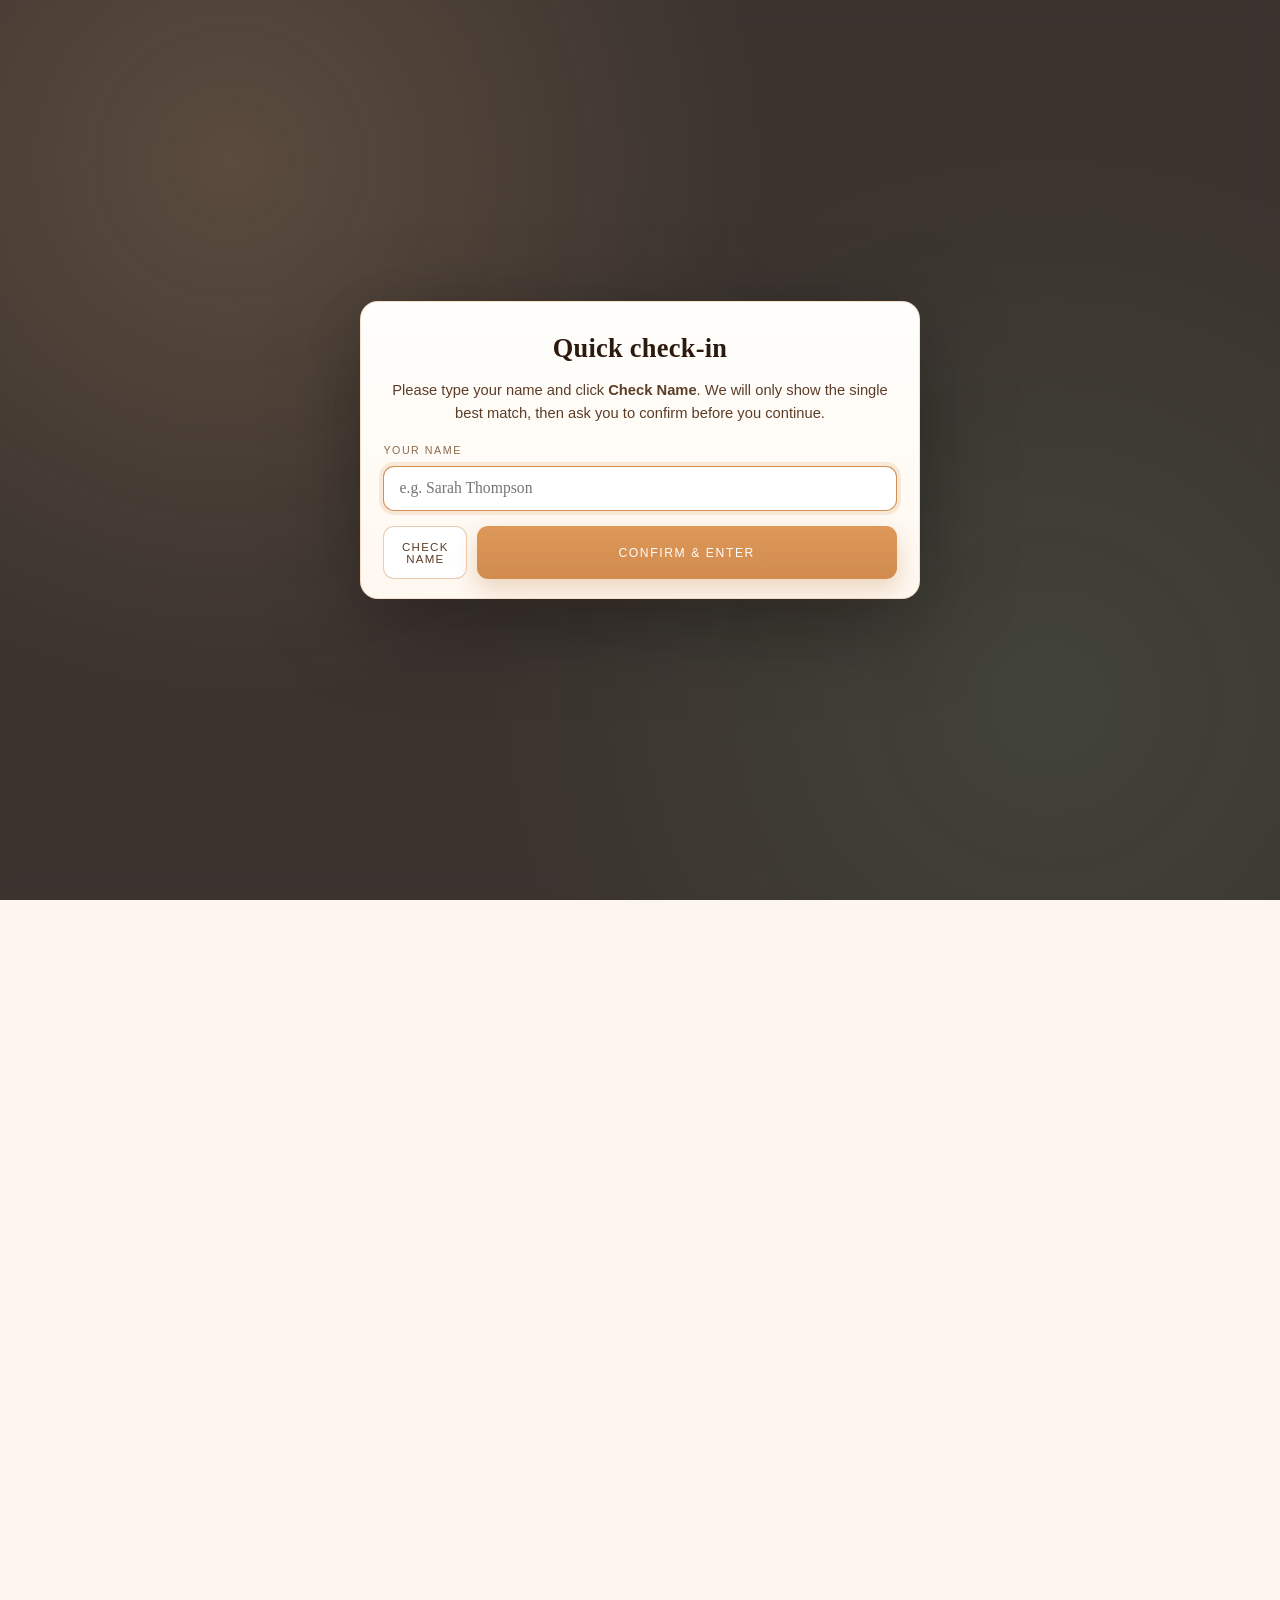
==== evening.html @ 612c8e3e "Consolidate redundant code used between evening and index.html files" ====
<!DOCTYPE html>
<html lang="en">
<head>
<meta charset="UTF-8">
<meta name="viewport" content="width=device-width, initial-scale=1.0">
<meta http-equiv="Content-Security-Policy" content="default-src 'none'; script-src 'self' 'unsafe-inline'; style-src 'self' 'unsafe-inline'; img-src 'self'; connect-src 'self' https://script.google.com https://script.googleusercontent.com; form-action 'none'; base-uri 'self'; object-src 'none';">
<title>Emma & Alex — Evening Celebration</title>
<link rel="stylesheet" href="css/shared.css">
<style>
  .hero { min-height: 72vh; background: linear-gradient(160deg, #7a2010 0%, #c4600a 45%, #b8860b 100%); display: flex; flex-direction: column; align-items: center; justify-content: center; text-align: center; padding: 5rem 1.2rem 4rem; }
  .hero-img { width: min(280px, 72vw); margin-bottom: 1rem; }
  .hero-eyebrow, .hero-date { font-family: Arial, sans-serif; text-transform: uppercase; color: rgba(255,243,230,0.9); letter-spacing: 0.2em; }
  .hero-eyebrow { font-size: 0.75rem; margin-bottom: 1rem; }
  .hero-date { font-size: 0.95rem; margin: 1rem 0; }
  .hero-venue { font-size: 1.05rem; color: rgba(255,243,230,0.82); font-style: italic; }
  .guest-banner { max-width: 900px; margin: 1.2rem auto 0; background: #fff; border: 1px solid rgba(196,96,10,0.25); border-radius: 12px; padding: 1rem 1.2rem; font-family: Arial, sans-serif; }
  .guest-banner .label { color: var(--text-light); letter-spacing: 0.08em; text-transform: uppercase; font-size: 0.65rem; }
  section { padding: 4.5rem 1.5rem; }
  #schedule { background: var(--warm-white); }
  .timeline { margin-top: 2rem; }
  .timeline-item { display: grid; grid-template-columns: 88px 1fr; gap: 0.8rem 1.2rem; padding-bottom: 1rem; }
  .timeline-time { font-family: Arial, sans-serif; font-size: 0.8rem; color: var(--orange); text-align: right; font-weight: bold; }
  #venue .section-label { color: #f1bb81; }
  .venue-card { margin-top: 1.4rem; max-width: 540px; }
  #faq { background: var(--orange-light); }
  .rsvp-note { font-size: 1.02rem; color: rgba(255,243,230,0.86); max-width: 700px; }
  .rsvp-form { border-radius: 14px; margin-top: 1.2rem; padding: 1.2rem; max-width: 640px; }
  .rsvp-row { margin-bottom: 0.95rem; }
  .rsvp-label { font-size: 0.7rem; color: rgba(255,243,230,0.75); }
  .rsvp-input, .rsvp-textarea { border-radius: 8px; padding: 0.66rem 0.8rem; }
  .rsvp-submit { border-radius: 8px; padding: 0.8rem; }
  .rsvp-success { margin-top: 1rem; color: #ffd8bd; }
  .rsvp-locked { max-width: 640px; }
  @media (max-width: 700px) { .timeline-item { grid-template-columns: 72px 1fr; } }
</style>
</head>
<body>
<nav>
  <div class="nav-inner">
    <a class="nav-brand" href="#top">Emma & Alex</a>
    <ul class="nav-links">
      <li><a href="#schedule">Evening</a></li>
      <li><a href="#venue">Venue</a></li>
      <li><a href="#faq">FAQ</a></li>
      <li><a href="#rsvp">RSVP</a></li>
    </ul>
  </div>
</nav>

<section class="hero" id="top">
  <p class="hero-eyebrow">You are warmly invited to our evening celebration</p>
  <img class="hero-img" src="images/emi_alex_autumn_transparent.png" alt="Emma and Alex autumn illustration">
  <p class="hero-date">6th November 2027 · Evening Reception</p>
  <p class="hero-venue">Gaynes Park, Epping</p>
</section>

<div class="guest-banner" id="guestBanner" style="display:none;"></div>

<section id="schedule">
  <div class="section-inner">
    <span class="section-label">The evening</span>
    <h2 class="section-title">Evening Schedule</h2>
    <div class="divider"></div>
    <p class="section-body">We can't wait to celebrate with you in the evening. Here is the plan for your part of the day.</p>
    <div class="timeline">
      <div class="timeline-item"><div class="timeline-time">7:30 pm</div><div>Evening guests arrive and welcome drinks</div></div>
      <div class="timeline-item"><div class="timeline-time">8:00 pm</div><div>First dance and cake cutting</div></div>
      <div class="timeline-item"><div class="timeline-time">8:30 pm</div><div>Music, dancing and evening food</div></div>
      <div class="timeline-item"><div class="timeline-time">Midnight</div><div>Carriages</div></div>
    </div>
  </div>
</section>

<section id="venue">
  <div class="section-inner">
    <span class="section-label">Getting here</span>
    <h2 class="section-title">Venue & Travel</h2>
    <div class="divider"></div>
    <p class="section-body">Gaynes Park, Theydon Garnon, Epping, Essex, CM16 7ES.</p>
    <div class="venue-card">Epping station is around 10 minutes by taxi. Free on-site parking is available.</div>
  </div>
</section>

<section id="faq">
  <div class="section-inner">
    <span class="section-label">Good to know</span>
    <h2 class="section-title">Evening FAQ</h2>
    <div class="divider"></div>
    <div class="faq-item"><button class="faq-q" onclick="toggleFaq(this)">What time should evening guests arrive?</button><div class="faq-a">Please arrive from 7:30 pm so we can welcome you before first dance celebrations begin.</div></div>
    <div class="faq-item"><button class="faq-q" onclick="toggleFaq(this)">Is parking available?</button><div class="faq-a">Yes, there is free parking at Gaynes Park.</div></div>
    <div class="faq-item"><button class="faq-q" onclick="toggleFaq(this)">Can I update my RSVP later?</button><div class="faq-a">Absolutely. Please message us directly if anything changes after you RSVP.</div></div>
  </div>
</section>

<section id="rsvp">
  <div class="section-inner">
    <span class="section-label">Will you join us?</span>
    <h2 class="section-title">Evening RSVP</h2>
    <div class="divider"></div>
    <p class="rsvp-note">Please RSVP by 1st September 2027.</p>
    <div class="rsvp-locked" id="rsvpLockedNotice">
      <p>You have already RSVPd.</p>
      <button type="button" class="rsvp-resubmit-btn" onclick="enableRsvpResubmission()">I would like to resubmit my RSVP</button>
    </div>
    <div class="rsvp-form" id="rsvpForm">
      <div class="rsvp-row">
        <label class="rsvp-label">Your full name</label>
        <input class="rsvp-input" type="text" id="rsvp-name" placeholder="e.g. Sarah Thompson">
      </div>
      <div class="rsvp-row">
        <label class="rsvp-label">Email address</label>
        <input class="rsvp-input" type="email" id="rsvp-email" placeholder="your@email.com">
      </div>
      <div class="rsvp-row">
        <label class="rsvp-label">Attendance per person (required for everyone in your party)</label>
        <div id="individualRsvpList" class="rsvp-party-list"></div>
        <div id="individualRsvpError" class="rsvp-inline-error">Please choose attending or not attending for every person in your party.</div>
      </div>
      <div class="rsvp-row">
        <label class="rsvp-label">Dietary requirements or anything else we should know</label>
        <textarea class="rsvp-textarea" id="rsvp-notes" rows="3" placeholder="Allergies, dietary needs, or a message for us..."></textarea>
      </div>
      <button class="rsvp-submit" id="rsvpSubmitBtn" type="button" onclick="submitRsvp()">Send my RSVP</button>
    </div>
    <div class="rsvp-success" id="rsvpSuccess">Thank you — we have received your RSVP.</div>
  </div>
</section>

<footer>Made with love for Emma & Alex · 6th November 2027 · Gaynes Park, Epping</footer>

<script>
  var pendingGuestMatch = null;
  window.PAGE_CONFIG = {
    source: 'wedding-site-evening',
    eventAudience: 'evening',
    storageKeyFallback: 'anonymous_evening'
  };
</script>
<script src="js/shared.js"></script>
<script>
  document.addEventListener('DOMContentLoaded', function() {
    var savedParty = localStorage.getItem('ea_ack_party');
    var party = null;
    if (savedParty) {
      try {
        party = JSON.parse(savedParty);
      } catch (err) {
        party = null;
      }
    }

    if (!party || party.dayEvening !== 'Evening') {
      localStorage.clear();
      window.location.href = 'index.html';
      return;
    }

    try {
      var banner = document.getElementById('guestBanner');
      var parts = ['<div class="label">Welcome</div><div><strong>' + escapeHtml(party.matchedName) + '</strong></div>'];
      if (party.guestName) {
        parts.push('<div class="label">and Guest(s):</div><div>' + escapeHtml(party.guestName) + '</div>');
      }
      if (party.children && party.children.length) {
        parts.push('<div class="label">Children:</div><div>' + escapeHtml(party.children.join(', ')) + '</div>');
      }
      banner.innerHTML = parts.join('');
      banner.style.display = 'block';
    } catch (err) {
      // Ignore malformed local storage.
    }
    renderIndividualRsvpChoices();
    setRsvpLockedState(localStorage.getItem(getRsvpStorageKey()) === '1' || Boolean(party.hasRsvped));
  });
</script>
</body>
</html>
---- css/shared.css ----
/* Emma & Alex Wedding — Shared Styles */

* { margin: 0; padding: 0; box-sizing: border-box; }

:root {
  --orange: #c4600a;
  --orange-dark: #a85208;
  --orange-light: #f5e6d3;
  --orange-glow: #e8a060;
  --rust: #a83220;
  --rust-light: #f5e0db;
  --forest: #2d5016;
  --forest-mid: #3d6b1f;
  --forest-light: #e8f0dc;
  --gold: #b8860b;
  --cream: #fdf6ef;
  --warm-white: #fff9f4;
  --text-dark: #2c1a0e;
  --text-mid: #5c3d28;
  --text-light: #8a6a50;
}

html { scroll-behavior: smooth; }

body { font-family: Georgia, serif; background: var(--cream); color: var(--text-dark); line-height: 1.7; }

/* NAV */
nav { position: sticky; top: 0; z-index: 100; background: rgba(168,50,32,0.97); }
.nav-inner { display: flex; align-items: center; justify-content: space-between; max-width: 1100px; margin: 0 auto; padding: 0 1.5rem; height: 54px; }
.nav-brand { font-size: 1.1rem; color: #fff3e6; letter-spacing: 0.08em; font-style: italic; text-decoration: none; }
.nav-links { display: flex; gap: 0; list-style: none; }
.nav-links a { display: block; padding: 0 0.9rem; height: 54px; line-height: 54px; font-family: Arial, sans-serif; font-size: 0.7rem; letter-spacing: 0.12em; text-transform: uppercase; color: rgba(255,243,230,0.8); text-decoration: none; transition: color 0.2s, background 0.2s; }
.nav-links a:hover { color: #fff; background: rgba(255,255,255,0.1); }

/* SECTIONS */
section { padding: 5rem 1.5rem; }
.section-inner { max-width: 900px; margin: 0 auto; }
.section-label { font-family: Arial, sans-serif; font-size: 0.7rem; letter-spacing: 0.25em; text-transform: uppercase; color: var(--orange); margin-bottom: 0.75rem; display: block; }
.section-title { font-size: clamp(1.8rem, 4vw, 2.8rem); font-weight: 400; color: var(--text-dark); margin-bottom: 1.5rem; line-height: 1.2; }
.divider { width: 60px; height: 2px; background: linear-gradient(90deg, var(--orange), var(--rust)); margin: 1.5rem 0; }
.section-body { font-size: 1.05rem; color: var(--text-mid); max-width: 680px; line-height: 1.85; }

/* VENUE */
#venue { background: var(--forest); color: var(--cream); }
#venue .section-label { color: var(--orange-glow); }
#venue .section-body { color: rgba(245,235,220,0.85); }
.venue-card { background: rgba(255,255,255,0.07); border: 1px solid rgba(255,255,255,0.12); border-radius: 14px; padding: 1.5rem; }

/* FAQ */
.faq-item { border-bottom: 1px solid rgba(196,96,10,0.15); }
.faq-q { width: 100%; background: none; border: none; text-align: left; padding: 1.1rem 0; font-size: 1rem; font-family: Georgia, serif; color: var(--text-dark); cursor: pointer; display: flex; justify-content: space-between; align-items: center; gap: 1rem; }
.faq-q:hover { color: var(--orange); }
.faq-chevron { width: 20px; height: 20px; flex-shrink: 0; transition: transform 0.3s; color: var(--orange); }
.faq-a { max-height: 0; overflow: hidden; transition: max-height 0.35s ease; font-size: 0.95rem; color: var(--text-mid); line-height: 1.75; }
.faq-a.open { max-height: 300px; padding-bottom: 1rem; }
.faq-chevron.open { transform: rotate(180deg); }

/* RSVP */
#rsvp { background: var(--rust); }
#rsvp .section-label { color: var(--orange-glow); }
#rsvp .section-title { color: #fff8f0; }
.rsvp-form { background: rgba(255,255,255,0.07); border: 1px solid rgba(255,255,255,0.12); border-radius: 18px; padding: 2.5rem; max-width: 560px; margin-top: 2.5rem; }
.rsvp-row { margin-bottom: 1.25rem; }
.rsvp-label { display: block; font-family: Arial, sans-serif; font-size: 0.72rem; letter-spacing: 0.12em; text-transform: uppercase; color: rgba(255,243,230,0.6); margin-bottom: 0.4rem; }
.rsvp-input, .rsvp-select, .rsvp-textarea { width: 100%; padding: 0.7rem 1rem; background: rgba(255,255,255,0.08); border: 1px solid rgba(255,255,255,0.15); border-radius: 9px; font-family: Georgia, serif; font-size: 0.95rem; color: #fff8f0; outline: none; transition: border-color 0.2s; -webkit-appearance: none; appearance: none; }
.rsvp-input::placeholder, .rsvp-textarea::placeholder { color: rgba(255,235,200,0.35); }
.rsvp-input:focus, .rsvp-select:focus, .rsvp-textarea:focus { border-color: rgba(232,160,96,0.6); }
.rsvp-radio-group { display: flex; gap: 0.75rem; flex-wrap: wrap; }
.rsvp-radio-label { display: flex; align-items: center; gap: 0.5rem; padding: 0.55rem 1rem; background: rgba(255,255,255,0.06); border: 1px solid rgba(255,255,255,0.12); border-radius: 8px; cursor: pointer; font-family: Arial, sans-serif; font-size: 0.85rem; color: rgba(255,243,230,0.75); transition: all 0.2s; }
.rsvp-radio-label.selected { background: rgba(232,160,96,0.25); border-color: rgba(232,160,96,0.5); color: var(--orange-glow); }
.rsvp-radio-label input { display: none; }
.rsvp-submit { width: 100%; padding: 0.9rem; background: var(--orange); border: none; border-radius: 10px; color: white; font-family: Arial, sans-serif; font-size: 0.85rem; letter-spacing: 0.15em; text-transform: uppercase; cursor: pointer; margin-top: 0.5rem; transition: background 0.2s; }
.rsvp-submit:hover { background: var(--orange-dark); }
.rsvp-success { display: none; text-align: center; padding: 2rem; font-size: 1.1rem; color: var(--orange-glow); font-style: italic; }
.rsvp-party-list { display: grid; gap: 0.8rem; }
.rsvp-person { border: 1px solid rgba(255,255,255,0.16); border-radius: 10px; padding: 0.8rem; background: rgba(255,255,255,0.04); }
.rsvp-person-name { font-size: 0.95rem; margin-bottom: 0.45rem; color: #fff6eb; }
.rsvp-inline-error { display: none; margin-top: 0.4rem; color: #ffc4b8; font-family: Arial, sans-serif; font-size: 0.78rem; }
.rsvp-inline-error.open { display: block; }
.rsvp-locked { display: none; margin-top: 1rem; border: 1px solid rgba(232,160,96,0.45); border-radius: 12px; background: rgba(232,160,96,0.15); padding: 1rem; }
.rsvp-locked.open { display: block; }
.rsvp-resubmit-btn { margin-top: 0.7rem; border: 1px solid rgba(255,255,255,0.4); background: transparent; color: #fff; border-radius: 9px; padding: 0.55rem 0.8rem; font-family: Arial, sans-serif; font-size: 0.7rem; text-transform: uppercase; letter-spacing: 0.11em; cursor: pointer; }
.rsvp-disabled { opacity: 0.42; pointer-events: none; }

/* FOOTER */
footer { background: #3a1a0a; color: rgba(255,243,230,0.5); text-align: center; padding: 2.5rem 1.5rem; font-family: Arial, sans-serif; font-size: 0.8rem; letter-spacing: 0.05em; }
footer span { color: var(--orange-glow); }

/* RESPONSIVE */
@media (max-width: 700px) {
  .nav-links { display: none; }
  .rsvp-form { padding: 1.5rem; }
}
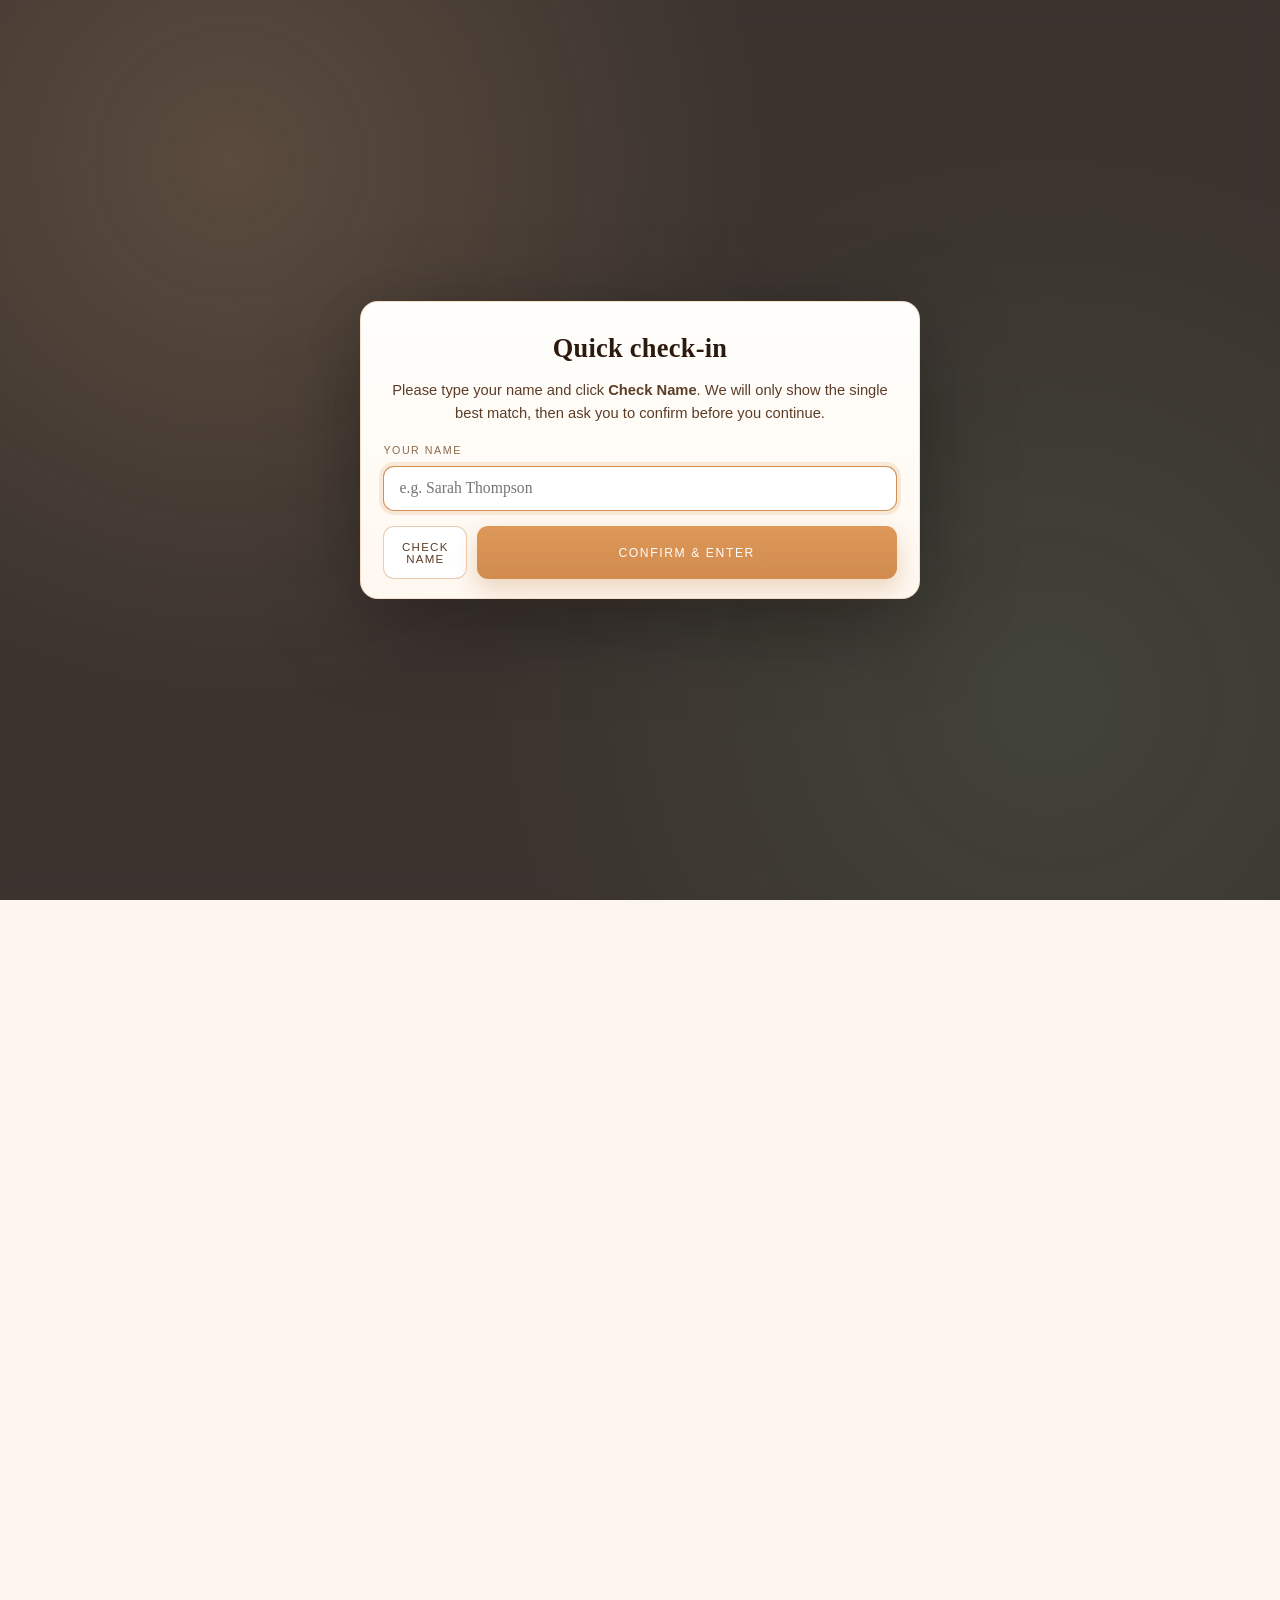
==== commit 338c9ec6: "Various UX improvements" ====
--- a/evening.html
+++ b/evening.html
@@ -31,6 +31,10 @@
   .rsvp-submit { border-radius: 8px; padding: 0.8rem; }
   .rsvp-success { margin-top: 1rem; color: #ffd8bd; }
   .rsvp-locked { max-width: 640px; }
+  .countdown { display: flex; gap: 1.2rem; justify-content: center; flex-wrap: wrap; margin-bottom: 1.5rem; }
+  .countdown-item { background: rgba(255,255,255,0.12); border: 1px solid rgba(255,255,255,0.2); border-radius: 12px; padding: 0.8rem 1.2rem; min-width: 72px; text-align: center; }
+  .countdown-num { display: block; font-size: 2rem; color: #fff; font-weight: 300; line-height: 1; }
+  .countdown-label { font-family: Arial, sans-serif; font-size: 0.6rem; letter-spacing: 0.15em; text-transform: uppercase; color: rgba(255,243,230,0.65); margin-top: 0.3rem; display: block; }
   @media (max-width: 700px) { .timeline-item { grid-template-columns: 72px 1fr; } }
 </style>
 </head>
@@ -39,8 +43,10 @@
   <div class="nav-inner">
     <a class="nav-brand" href="#top">Emma & Alex</a>
     <ul class="nav-links">
+      <li><a href="#story">Our Story</a></li>
       <li><a href="#schedule">Evening</a></li>
       <li><a href="#venue">Venue</a></li>
+      <li><a href="#gallery">Gallery</a></li>
       <li><a href="#faq">FAQ</a></li>
       <li><a href="#rsvp">RSVP</a></li>
     </ul>
@@ -52,9 +58,19 @@
   <img class="hero-img" src="images/emi_alex_autumn_transparent.png" alt="Emma and Alex autumn illustration">
   <p class="hero-date">6th November 2027 · Evening Reception</p>
   <p class="hero-venue">Gaynes Park, Epping</p>
-</section>
+  <div class="countdown">
+    <div class="countdown-item"><span class="countdown-num" id="cd-days">–</span><span class="countdown-label">Days</span></div>
+    <div class="countdown-item"><span class="countdown-num" id="cd-hours">–</span><span class="countdown-label">Hours</span></div>
+    <div class="countdown-item"><span class="countdown-num" id="cd-mins">–</span><span class="countdown-label">Minutes</span></div>
+    <div class="countdown-item"><span class="countdown-num" id="cd-secs">–</span><span class="countdown-label">Seconds</span></div>
+  </div>
+</section>
+<div class="wave-divider"><svg viewBox="0 0 1200 60" preserveAspectRatio="none"><path d="M0,30 C200,0 400,55 600,25 C800,0 1000,50 1200,20 L1200,60 L0,60 Z" fill="#fff9f4"/></svg></div>
 
 <div class="guest-banner" id="guestBanner" style="display:none;"></div>
+
+<!-- OUR STORY (rendered by shared.js) -->
+<div id="storyContainer"></div>
 
 <section id="schedule">
   <div class="section-inner">
@@ -70,6 +86,7 @@
     </div>
   </div>
 </section>
+<div class="wave-divider"><svg viewBox="0 0 1200 60" preserveAspectRatio="none"><path d="M0,20 C300,55 600,5 900,40 C1050,55 1150,25 1200,35 L1200,60 L0,60 Z" fill="#2d5016"/></svg></div>
 
 <section id="venue">
   <div class="section-inner">
@@ -80,6 +97,10 @@
     <div class="venue-card">Epping station is around 10 minutes by taxi. Free on-site parking is available.</div>
   </div>
 </section>
+<div class="wave-divider"><svg viewBox="0 0 1200 60" preserveAspectRatio="none"><path d="M0,30 C200,0 400,55 600,25 C800,0 1000,50 1200,20 L1200,60 L0,60 Z" fill="#fff9f4"/></svg></div>
+
+<!-- GALLERY (rendered by shared.js) -->
+<div id="galleryContainer"></div>
 
 <section id="faq">
   <div class="section-inner">
@@ -91,6 +112,7 @@
     <div class="faq-item"><button class="faq-q" onclick="toggleFaq(this)">Can I update my RSVP later?</button><div class="faq-a">Absolutely. Please message us directly if anything changes after you RSVP.</div></div>
   </div>
 </section>
+<div class="wave-divider"><svg viewBox="0 0 1200 60" preserveAspectRatio="none"><path d="M0,45 C400,10 800,55 1200,25 L1200,60 L0,60 Z" fill="#a83220"/></svg></div>
 
 <section id="rsvp">
   <div class="section-inner">
@@ -169,7 +191,16 @@
     } catch (err) {
       // Ignore malformed local storage.
     }
+    renderHeroCredit();
+    renderStorySection();
+    renderGallerySection();
+    setupScrollReveal();
+    setupActiveNav();
+    setupHeroParallax();
     renderIndividualRsvpChoices();
+    loadPhotoManifest();
+    updateCountdown();
+    setInterval(updateCountdown, 1000);
     setRsvpLockedState(localStorage.getItem(getRsvpStorageKey()) === '1' || Boolean(party.hasRsvped));
   });
 </script>
--- a/css/shared.css
+++ b/css/shared.css
@@ -31,10 +31,16 @@
 .nav-links { display: flex; gap: 0; list-style: none; }
 .nav-links a { display: block; padding: 0 0.9rem; height: 54px; line-height: 54px; font-family: Arial, sans-serif; font-size: 0.7rem; letter-spacing: 0.12em; text-transform: uppercase; color: rgba(255,243,230,0.8); text-decoration: none; transition: color 0.2s, background 0.2s; }
 .nav-links a:hover { color: #fff; background: rgba(255,255,255,0.1); }
+.nav-links a.nav-active { color: #fff; border-bottom: 2px solid var(--orange-glow); }
+.mobile-menu a.nav-active { color: #fff; border-left: 3px solid var(--orange-glow); padding-left: calc(1.5rem - 3px); }
 
 /* SECTIONS */
 section { padding: 5rem 1.5rem; }
 .section-inner { max-width: 900px; margin: 0 auto; }
+.section-inner.reveal-hidden { opacity: 0; transform: translateY(28px); }
+.section-inner.reveal-visible { opacity: 1; transform: translateY(0); transition: opacity 0.6s ease-out, transform 0.6s ease-out; }
+
+/* HERO CREDIT */
 .section-label { font-family: Arial, sans-serif; font-size: 0.7rem; letter-spacing: 0.25em; text-transform: uppercase; color: var(--orange); margin-bottom: 0.75rem; display: block; }
 .section-title { font-size: clamp(1.8rem, 4vw, 2.8rem); font-weight: 400; color: var(--text-dark); margin-bottom: 1.5rem; line-height: 1.2; }
 .divider { width: 60px; height: 2px; background: linear-gradient(90deg, var(--orange), var(--rust)); margin: 1.5rem 0; }
@@ -43,6 +49,7 @@
 /* VENUE */
 #venue { background: var(--forest); color: var(--cream); }
 #venue .section-label { color: var(--orange-glow); }
+#venue .section-title { color: #fff8f0; }
 #venue .section-body { color: rgba(245,235,220,0.85); }
 .venue-card { background: rgba(255,255,255,0.07); border: 1px solid rgba(255,255,255,0.12); border-radius: 14px; padding: 1.5rem; }
 
@@ -82,6 +89,36 @@
 .rsvp-resubmit-btn { margin-top: 0.7rem; border: 1px solid rgba(255,255,255,0.4); background: transparent; color: #fff; border-radius: 9px; padding: 0.55rem 0.8rem; font-family: Arial, sans-serif; font-size: 0.7rem; text-transform: uppercase; letter-spacing: 0.11em; cursor: pointer; }
 .rsvp-disabled { opacity: 0.42; pointer-events: none; }
 
+/* HERO CREDIT */
+.hero-credit { font-family: Arial, sans-serif; font-size: 0.62rem; letter-spacing: 0.1em; color: rgba(255,243,230,0.5); margin-top: 0.4rem; }
+.hero-credit a { color: rgba(255,243,230,0.7); text-decoration: underline; }
+
+/* OUR STORY */
+#story { background: var(--warm-white); }
+.story-grid { display: grid; grid-template-columns: 1fr 1fr; gap: 3rem; align-items: center; margin-top: 2.5rem; }
+.story-photo-wrap { aspect-ratio: 4/5; border-radius: 16px; overflow: hidden; background: linear-gradient(135deg, var(--orange-light), var(--rust-light)); border: 1px solid rgba(196,96,10,0.22); box-shadow: 0 12px 28px rgba(92,61,40,0.12); }
+.story-main-photo { width: 100%; height: 100%; object-fit: cover; display: block; }
+.story-milestones { display: flex; flex-direction: column; gap: 1.5rem; }
+.milestone { display: flex; gap: 1rem; align-items: flex-start; }
+.milestone-dot { width: 12px; height: 12px; border-radius: 50%; background: var(--orange); margin-top: 6px; flex-shrink: 0; }
+.milestone-year { font-family: Arial, sans-serif; font-size: 0.7rem; letter-spacing: 0.1em; text-transform: uppercase; color: var(--orange); display: block; }
+.milestone-text { font-size: 0.95rem; color: var(--text-mid); }
+
+/* GALLERY */
+#gallery { background: var(--warm-white); }
+.gallery-grid { display: grid; grid-template-columns: repeat(3, 1fr); gap: 0.75rem; margin-top: 2.5rem; }
+.gallery-cell { aspect-ratio: 1; border-radius: 10px; border: 1px solid rgba(196,96,10,0.2); position: relative; perspective: 800px; cursor: pointer; }
+.gallery-flip-inner { position: relative; width: 100%; height: 100%; transition: transform 0.5s ease; transform-style: preserve-3d; }
+.gallery-cell:hover .gallery-flip-inner,
+.gallery-cell.flipped .gallery-flip-inner { transform: rotateY(180deg); }
+.gallery-flip-front,
+.gallery-flip-back { position: absolute; inset: 0; backface-visibility: hidden; -webkit-backface-visibility: hidden; border-radius: 10px; overflow: hidden; }
+.gallery-flip-front { z-index: 2; background: linear-gradient(135deg, var(--orange-light), var(--rust-light)); }
+.gallery-flip-back { transform: rotateY(180deg); background: #fff; display: flex; align-items: center; justify-content: center; padding: 1.2rem; text-align: center; }
+.gallery-flip-text { font-size: 0.9rem; color: var(--text-mid); line-height: 1.6; }
+.gallery-photo { width: 100%; height: 100%; object-fit: cover; display: block; }
+.gallery-note { text-align: center; margin-top: 1.25rem; font-family: Arial, sans-serif; font-size: 0.8rem; color: var(--text-light); font-style: italic; }
+
 /* FOOTER */
 footer { background: #3a1a0a; color: rgba(255,243,230,0.5); text-align: center; padding: 2.5rem 1.5rem; font-family: Arial, sans-serif; font-size: 0.8rem; letter-spacing: 0.05em; }
 footer span { color: var(--orange-glow); }
@@ -90,4 +127,44 @@
 @media (max-width: 700px) {
   .nav-links { display: none; }
   .rsvp-form { padding: 1.5rem; }
+  .story-grid { grid-template-columns: 1fr; }
+  .gallery-grid { grid-template-columns: repeat(2, 1fr); }
 }
+
+/* COUNTDOWN FLIP */
+.countdown-num { position: relative; display: inline-block; }
+.countdown-num .flip-top,
+.countdown-num .flip-bottom { position: absolute; left: 0; right: 0; overflow: hidden; }
+.countdown-num .flip-top { top: 0; height: 50%; }
+.countdown-num .flip-top span { display: block; }
+.countdown-num .flip-bottom { bottom: 0; height: 50%; }
+.countdown-num .flip-bottom span { display: block; transform: translateY(-50%); }
+.countdown-num.flipping .flip-top { animation: flipTopOut 0.3s ease-in forwards; transform-origin: bottom; }
+.countdown-num.flipping .flip-bottom { animation: flipBottomIn 0.3s ease-out 0.3s forwards; transform-origin: top; }
+@keyframes flipTopOut { 0% { transform: rotateX(0); } 100% { transform: rotateX(-90deg); } }
+@keyframes flipBottomIn { 0% { transform: rotateX(90deg); } 100% { transform: rotateX(0); } }
+@media (prefers-reduced-motion: reduce) { .countdown-num.flipping .flip-top, .countdown-num.flipping .flip-bottom { animation: none; } }
+
+/* WAVE DIVIDERS */
+.wave-divider { position: relative; z-index: 2; margin-top: -1px; }
+.wave-divider svg { display: block; width: 100%; height: 50px; }
+
+/* LIGHTBOX */
+.lightbox { position: fixed; inset: 0; z-index: 10000; background: rgba(0,0,0,0.88); display: flex; align-items: center; justify-content: center; opacity: 0; visibility: hidden; transition: opacity 0.25s, visibility 0.25s; }
+.lightbox.open { opacity: 1; visibility: visible; }
+.lightbox-content { text-align: center; max-width: 90vw; }
+.lightbox-img { max-width: 90vw; max-height: 70vh; object-fit: contain; border-radius: 8px; display: block; margin: 0 auto; }
+.lightbox-caption { color: rgba(255,255,255,0.8); font-size: 0.95rem; margin-top: 1rem; line-height: 1.6; }
+.lightbox-close { position: absolute; top: 1rem; right: 1.5rem; background: none; border: none; color: rgba(255,255,255,0.8); font-size: 2rem; cursor: pointer; padding: 0.5rem; line-height: 1; }
+.lightbox-close:hover { color: #fff; }
+.lightbox-prev, .lightbox-next { position: absolute; top: 50%; transform: translateY(-50%); background: rgba(255,255,255,0.12); border: none; color: #fff; font-size: 2.5rem; cursor: pointer; padding: 0.5rem 0.8rem; border-radius: 8px; line-height: 1; }
+.lightbox-prev { left: 1rem; }
+.lightbox-next { right: 1rem; }
+.lightbox-prev:hover, .lightbox-next:hover { background: rgba(255,255,255,0.25); }
+@media (max-width: 700px) {
+  .lightbox-prev, .lightbox-next { font-size: 2rem; padding: 0.8rem; top: auto; bottom: 1.5rem; transform: none; }
+  .lightbox-prev { left: 1.5rem; }
+  .lightbox-next { right: 1.5rem; }
+  .lightbox-img { max-height: 55vh; }
+  .lightbox-close { top: 0.5rem; right: 0.5rem; font-size: 1.8rem; }
+}
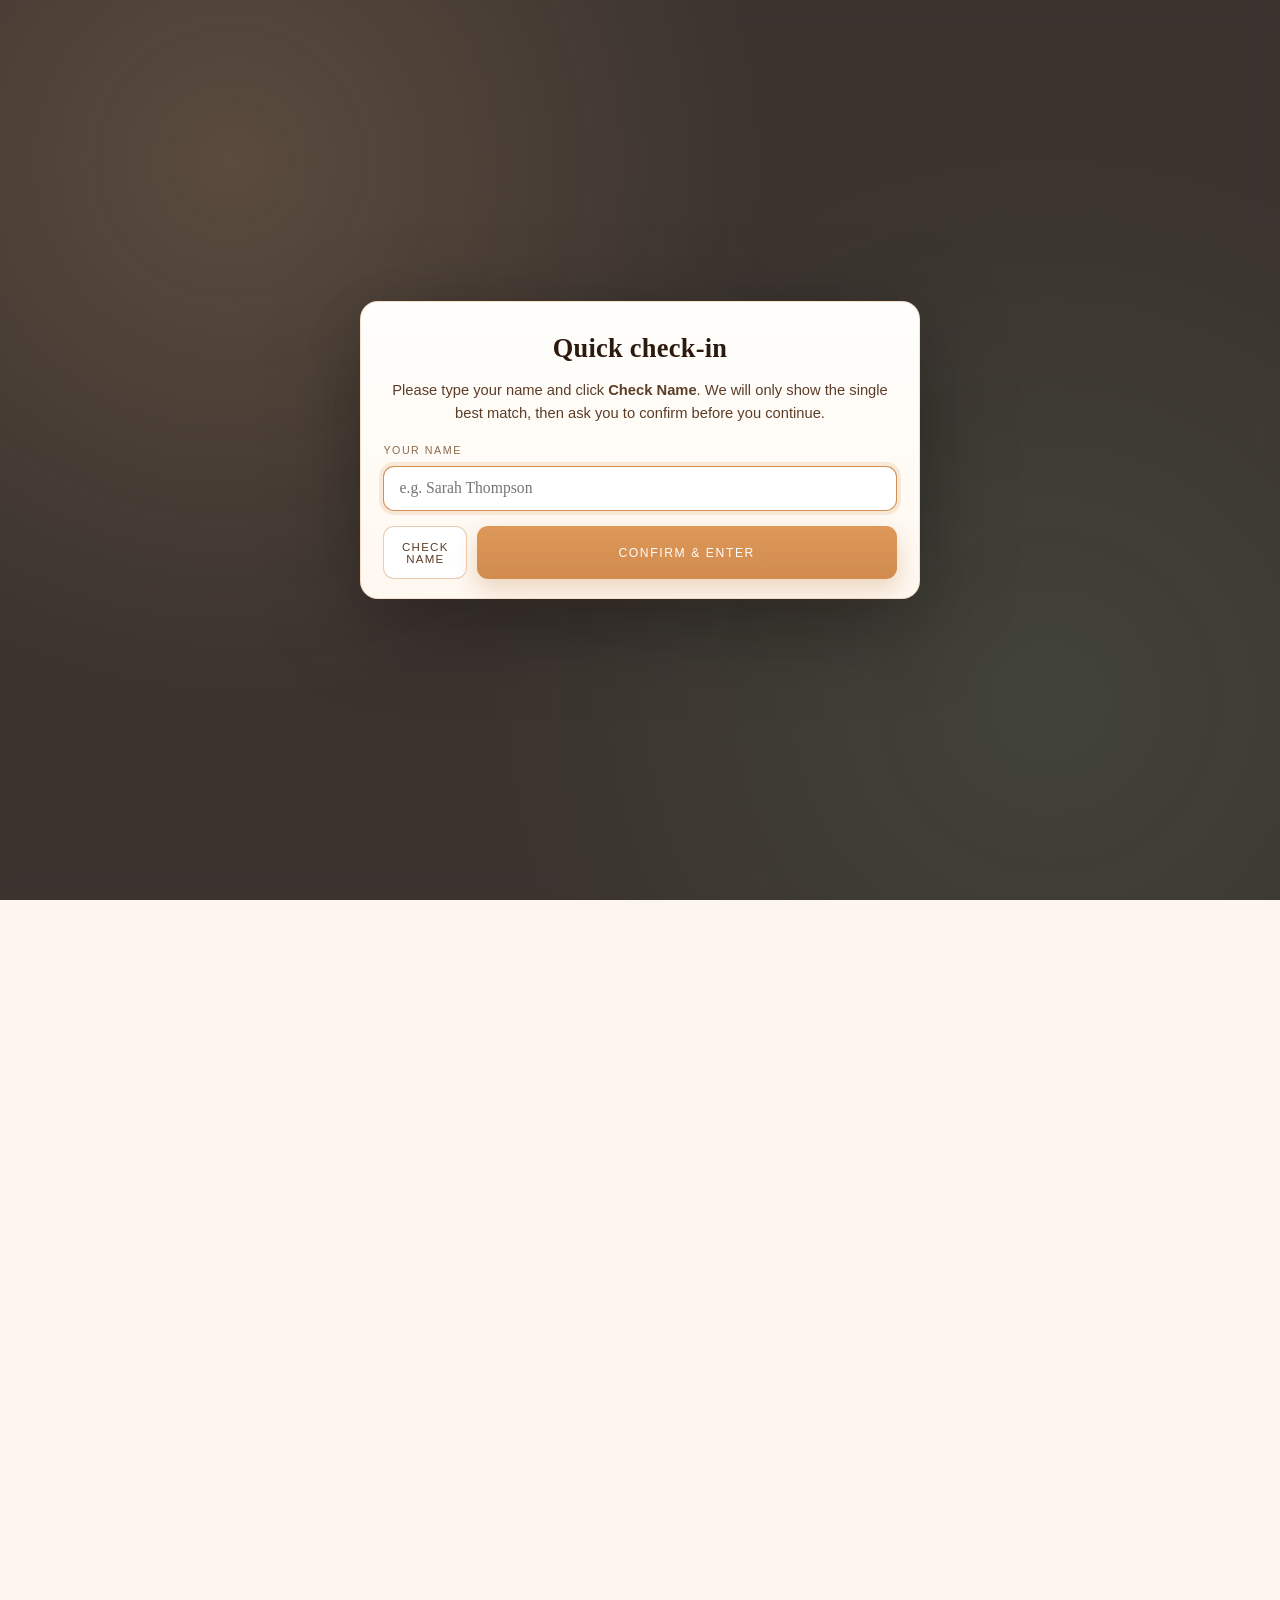
==== commit 45a8ea6f: "Updates to UX features" ====
--- a/evening.html
+++ b/evening.html
@@ -65,7 +65,7 @@
     <div class="countdown-item"><span class="countdown-num" id="cd-secs">–</span><span class="countdown-label">Seconds</span></div>
   </div>
 </section>
-<div class="wave-divider"><svg viewBox="0 0 1200 60" preserveAspectRatio="none"><path d="M0,30 C200,0 400,55 600,25 C800,0 1000,50 1200,20 L1200,60 L0,60 Z" fill="#fff9f4"/></svg></div>
+<div class="wave-divider" style="background:#b8860b"><svg viewBox="0 0 1200 60" preserveAspectRatio="none"><path d="M0,30 C200,0 400,55 600,25 C800,0 1000,50 1200,20 L1200,60 L0,60 Z" fill="#fff9f4"/></svg></div>
 
 <div class="guest-banner" id="guestBanner" style="display:none;"></div>
 
@@ -86,7 +86,7 @@
     </div>
   </div>
 </section>
-<div class="wave-divider"><svg viewBox="0 0 1200 60" preserveAspectRatio="none"><path d="M0,20 C300,55 600,5 900,40 C1050,55 1150,25 1200,35 L1200,60 L0,60 Z" fill="#2d5016"/></svg></div>
+<div class="wave-divider" style="background:#fff9f4"><svg viewBox="0 0 1200 60" preserveAspectRatio="none"><path d="M0,20 C300,55 600,5 900,40 C1050,55 1150,25 1200,35 L1200,60 L0,60 Z" fill="#2d5016"/></svg></div>
 
 <section id="venue">
   <div class="section-inner">
@@ -97,7 +97,7 @@
     <div class="venue-card">Epping station is around 10 minutes by taxi. Free on-site parking is available.</div>
   </div>
 </section>
-<div class="wave-divider"><svg viewBox="0 0 1200 60" preserveAspectRatio="none"><path d="M0,30 C200,0 400,55 600,25 C800,0 1000,50 1200,20 L1200,60 L0,60 Z" fill="#fff9f4"/></svg></div>
+<div class="wave-divider" style="background:#2d5016"><svg viewBox="0 0 1200 60" preserveAspectRatio="none"><path d="M0,30 C200,0 400,55 600,25 C800,0 1000,50 1200,20 L1200,60 L0,60 Z" fill="#fff9f4"/></svg></div>
 
 <!-- GALLERY (rendered by shared.js) -->
 <div id="galleryContainer"></div>
@@ -112,7 +112,7 @@
     <div class="faq-item"><button class="faq-q" onclick="toggleFaq(this)">Can I update my RSVP later?</button><div class="faq-a">Absolutely. Please message us directly if anything changes after you RSVP.</div></div>
   </div>
 </section>
-<div class="wave-divider"><svg viewBox="0 0 1200 60" preserveAspectRatio="none"><path d="M0,45 C400,10 800,55 1200,25 L1200,60 L0,60 Z" fill="#a83220"/></svg></div>
+<div class="wave-divider" style="background:#f5e6d3"><svg viewBox="0 0 1200 60" preserveAspectRatio="none"><path d="M0,45 C400,10 800,55 1200,25 L1200,60 L0,60 Z" fill="#a83220"/></svg></div>
 
 <section id="rsvp">
   <div class="section-inner">
--- a/css/shared.css
+++ b/css/shared.css
@@ -109,8 +109,7 @@
 .gallery-grid { display: grid; grid-template-columns: repeat(3, 1fr); gap: 0.75rem; margin-top: 2.5rem; }
 .gallery-cell { aspect-ratio: 1; border-radius: 10px; border: 1px solid rgba(196,96,10,0.2); position: relative; perspective: 800px; cursor: pointer; }
 .gallery-flip-inner { position: relative; width: 100%; height: 100%; transition: transform 0.5s ease; transform-style: preserve-3d; }
-.gallery-cell:hover .gallery-flip-inner,
-.gallery-cell.flipped .gallery-flip-inner { transform: rotateY(180deg); }
+@media (hover: hover) { .gallery-cell:hover .gallery-flip-inner { transform: rotateY(180deg); } }
 .gallery-flip-front,
 .gallery-flip-back { position: absolute; inset: 0; backface-visibility: hidden; -webkit-backface-visibility: hidden; border-radius: 10px; overflow: hidden; }
 .gallery-flip-front { z-index: 2; background: linear-gradient(135deg, var(--orange-light), var(--rust-light)); }
@@ -131,30 +130,23 @@
   .gallery-grid { grid-template-columns: repeat(2, 1fr); }
 }
 
-/* COUNTDOWN FLIP */
-.countdown-num { position: relative; display: inline-block; }
-.countdown-num .flip-top,
-.countdown-num .flip-bottom { position: absolute; left: 0; right: 0; overflow: hidden; }
-.countdown-num .flip-top { top: 0; height: 50%; }
-.countdown-num .flip-top span { display: block; }
-.countdown-num .flip-bottom { bottom: 0; height: 50%; }
-.countdown-num .flip-bottom span { display: block; transform: translateY(-50%); }
-.countdown-num.flipping .flip-top { animation: flipTopOut 0.3s ease-in forwards; transform-origin: bottom; }
-.countdown-num.flipping .flip-bottom { animation: flipBottomIn 0.3s ease-out 0.3s forwards; transform-origin: top; }
-@keyframes flipTopOut { 0% { transform: rotateX(0); } 100% { transform: rotateX(-90deg); } }
-@keyframes flipBottomIn { 0% { transform: rotateX(90deg); } 100% { transform: rotateX(0); } }
-@media (prefers-reduced-motion: reduce) { .countdown-num.flipping .flip-top, .countdown-num.flipping .flip-bottom { animation: none; } }
+/* COUNTDOWN TRANSITION */
+.countdown-num { transition: transform 0.15s ease, opacity 0.15s ease; }
+.countdown-num.cd-tick { transform: scale(1.15); opacity: 0.7; }
+@media (prefers-reduced-motion: reduce) { .countdown-num.cd-tick { transform: none; opacity: 1; } }
 
 /* WAVE DIVIDERS */
-.wave-divider { position: relative; z-index: 2; margin-top: -1px; }
-.wave-divider svg { display: block; width: 100%; height: 50px; }
+.wave-divider { position: relative; z-index: 2; margin-top: -50px; margin-bottom: -1px; }
+.wave-divider svg { display: block; width: 100%; height: 50px; position: relative; z-index: 1; }
 
 /* LIGHTBOX */
-.lightbox { position: fixed; inset: 0; z-index: 10000; background: rgba(0,0,0,0.88); display: flex; align-items: center; justify-content: center; opacity: 0; visibility: hidden; transition: opacity 0.25s, visibility 0.25s; }
+.lightbox { position: fixed; inset: 0; z-index: 10000; background: rgba(0,0,0,0.88); display: flex; align-items: center; justify-content: center; opacity: 0; visibility: hidden; transition: opacity 0.3s ease, visibility 0.3s ease; }
 .lightbox.open { opacity: 1; visibility: visible; }
 .lightbox-content { text-align: center; max-width: 90vw; }
-.lightbox-img { max-width: 90vw; max-height: 70vh; object-fit: contain; border-radius: 8px; display: block; margin: 0 auto; }
-.lightbox-caption { color: rgba(255,255,255,0.8); font-size: 0.95rem; margin-top: 1rem; line-height: 1.6; }
+.lightbox-img { max-width: 90vw; max-height: 70vh; object-fit: contain; border-radius: 8px; display: block; margin: 0 auto; opacity: 0; transform: scale(0.92); transition: opacity 0.35s ease 0.1s, transform 0.35s ease 0.1s; }
+.lightbox.open .lightbox-img { opacity: 1; transform: scale(1); }
+.lightbox-caption { color: rgba(255,255,255,0.8); font-size: 0.95rem; margin-top: 1rem; line-height: 1.6; opacity: 0; transition: opacity 0.3s ease 0.25s; }
+.lightbox.open .lightbox-caption { opacity: 1; }
 .lightbox-close { position: absolute; top: 1rem; right: 1.5rem; background: none; border: none; color: rgba(255,255,255,0.8); font-size: 2rem; cursor: pointer; padding: 0.5rem; line-height: 1; }
 .lightbox-close:hover { color: #fff; }
 .lightbox-prev, .lightbox-next { position: absolute; top: 50%; transform: translateY(-50%); background: rgba(255,255,255,0.12); border: none; color: #fff; font-size: 2.5rem; cursor: pointer; padding: 0.5rem 0.8rem; border-radius: 8px; line-height: 1; }
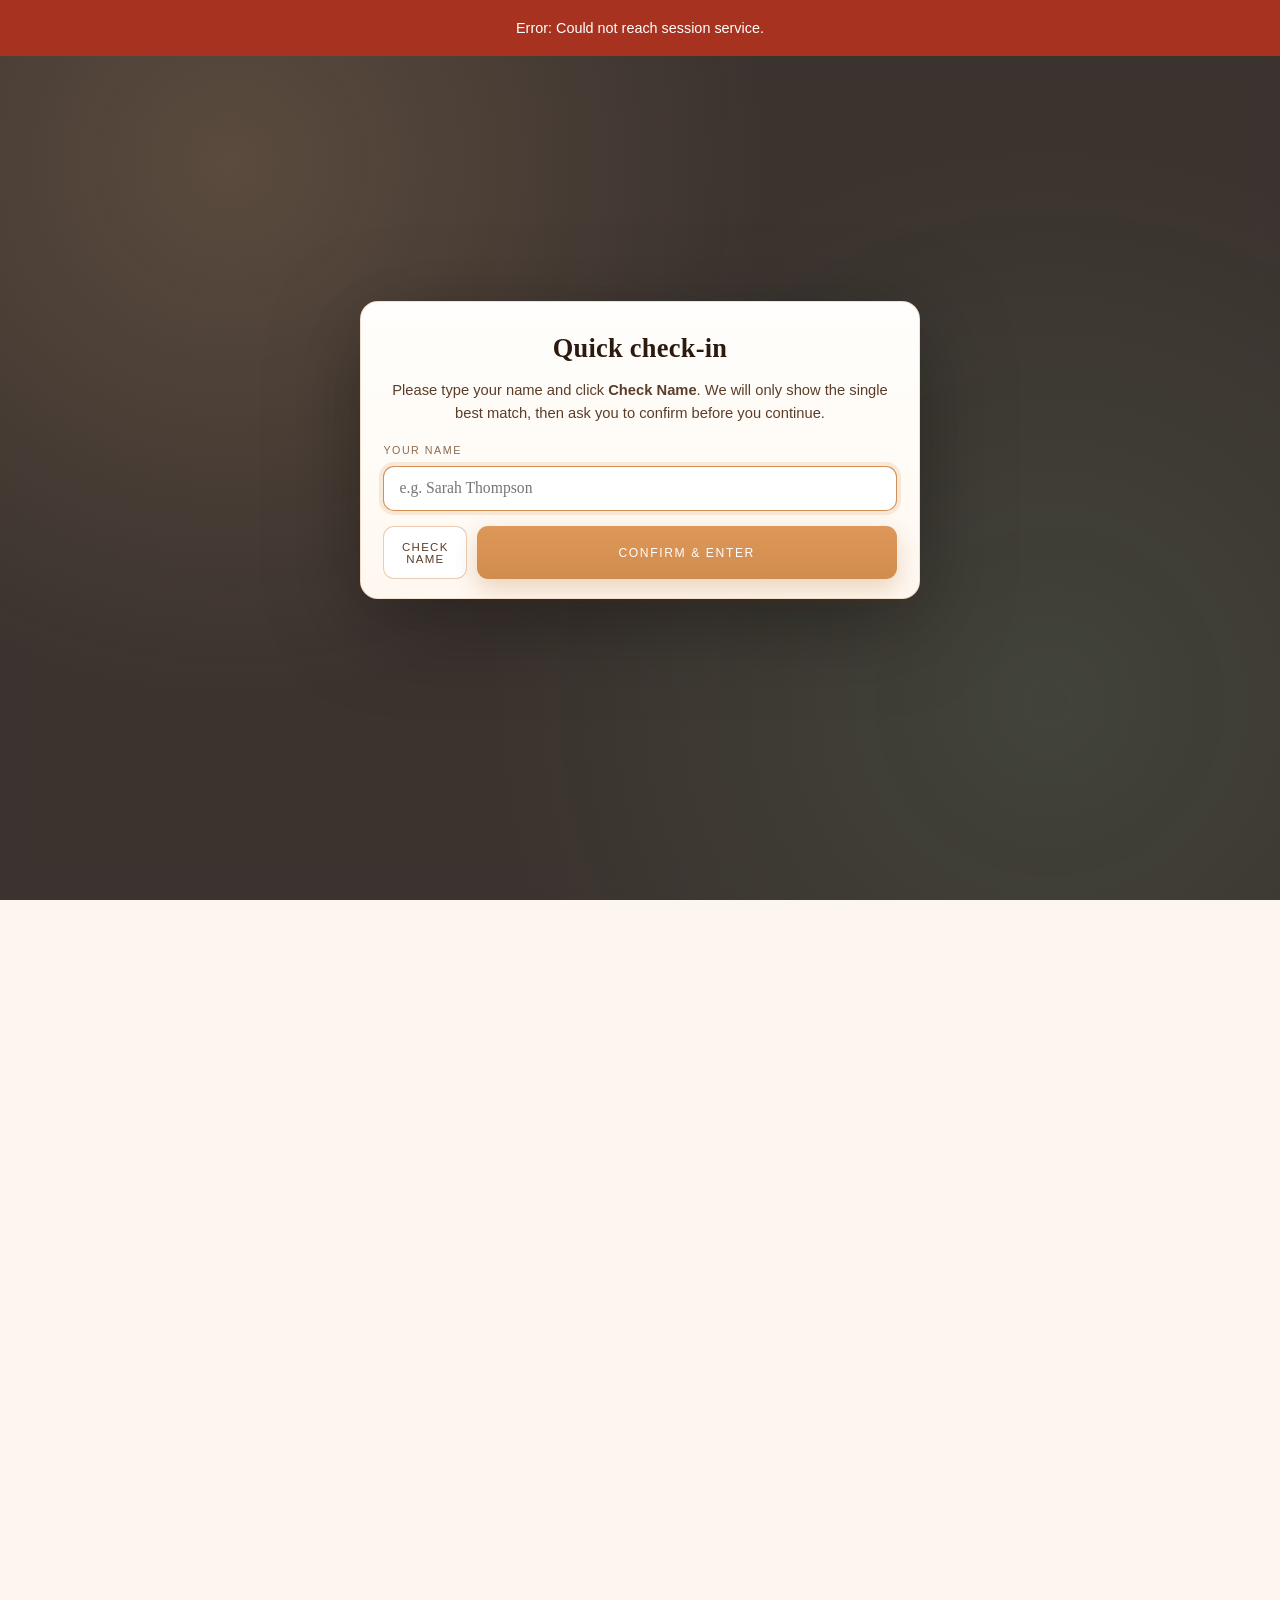
==== commit 5b602946: "Security Updates" ====
--- a/evening.html
+++ b/evening.html
@@ -3,7 +3,7 @@
 <head>
 <meta charset="UTF-8">
 <meta name="viewport" content="width=device-width, initial-scale=1.0">
-<meta http-equiv="Content-Security-Policy" content="default-src 'none'; script-src 'self' 'unsafe-inline'; style-src 'self' 'unsafe-inline'; img-src 'self'; connect-src 'self' https://script.google.com https://script.googleusercontent.com; form-action 'none'; base-uri 'self'; object-src 'none';">
+<meta http-equiv="Content-Security-Policy" content="default-src 'none'; script-src 'self' 'unsafe-inline' https://script.google.com https://script.googleusercontent.com; style-src 'self' 'unsafe-inline'; img-src 'self'; connect-src 'self' https://script.google.com https://script.googleusercontent.com; form-action 'none'; base-uri 'self'; object-src 'none';">
 <title>Emma & Alex — Evening Celebration</title>
 <link rel="stylesheet" href="css/shared.css">
 <style>
@@ -161,6 +161,8 @@
 <script src="js/shared.js"></script>
 <script>
   document.addEventListener('DOMContentLoaded', function() {
+    ensureSession().catch(showSessionError);
+
     var savedParty = localStorage.getItem('ea_ack_party');
     var party = null;
     if (savedParty) {
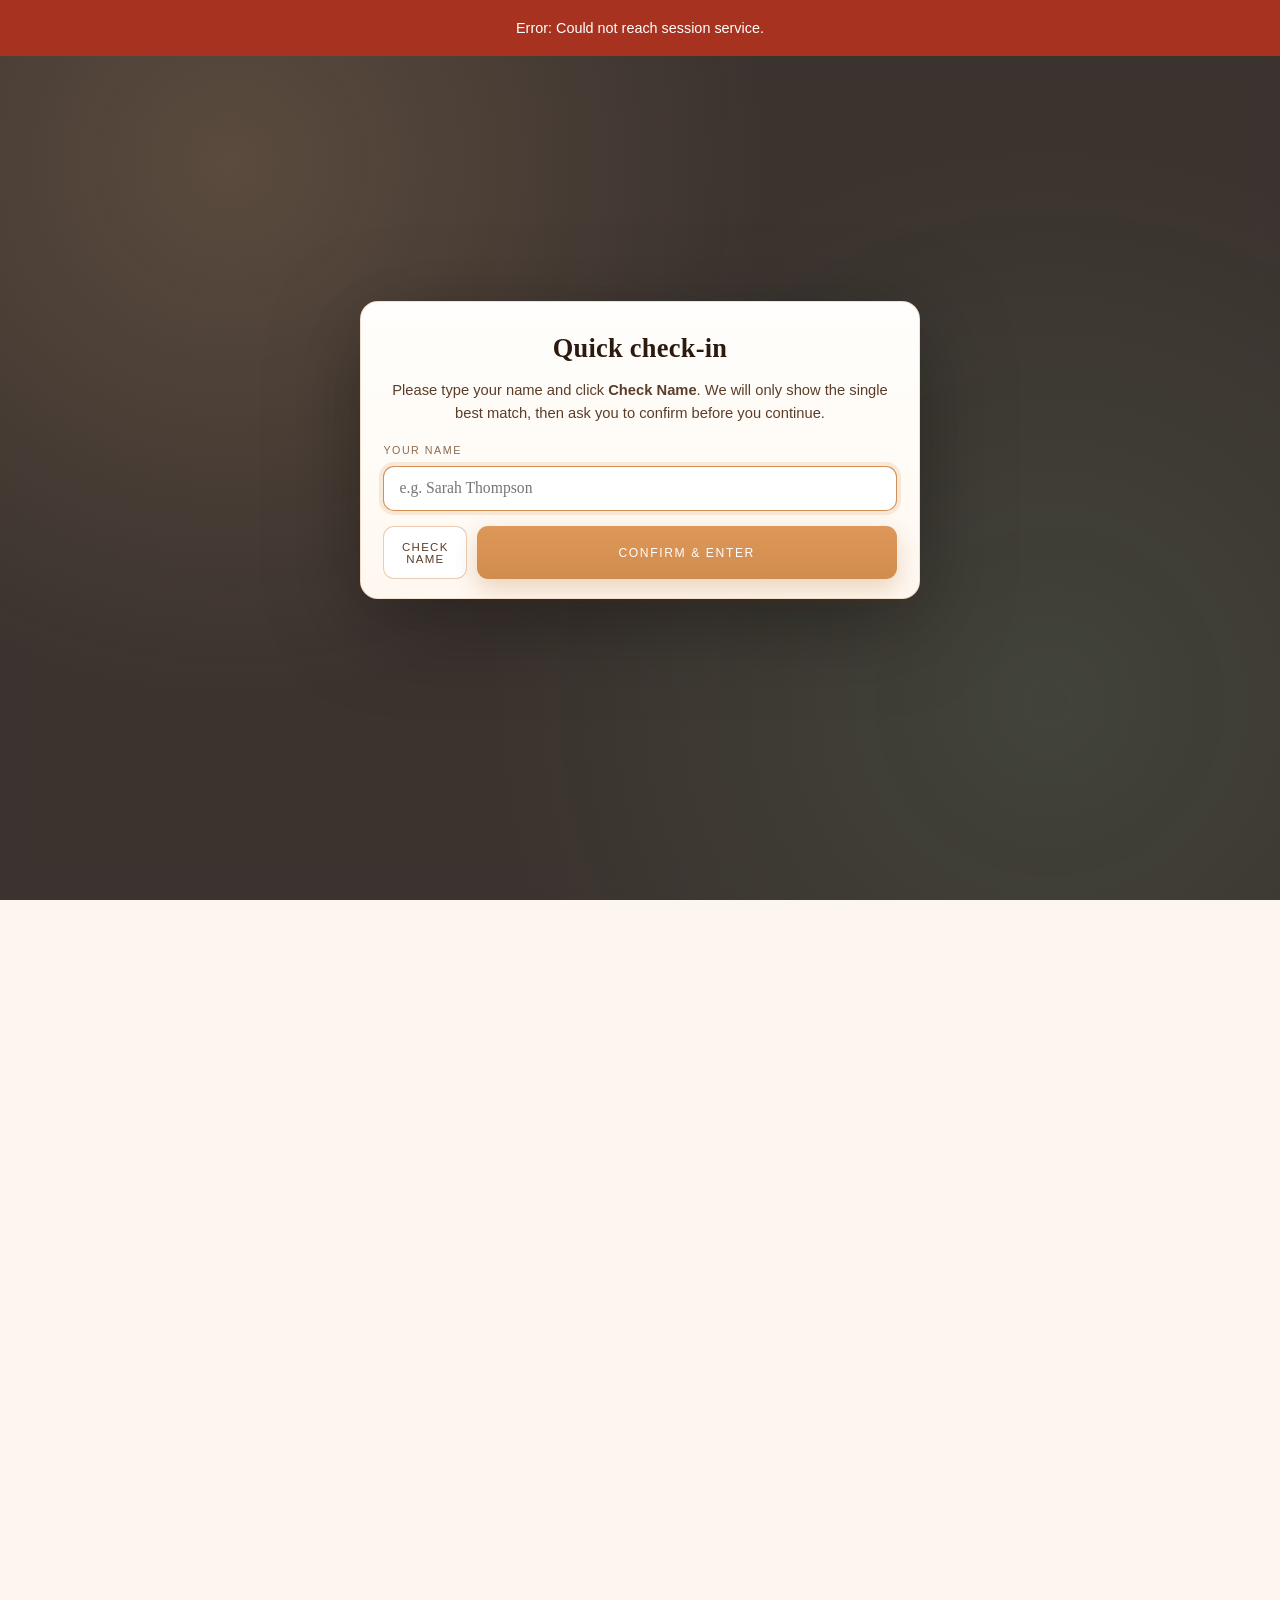
==== commit a167f4ed: "Cosmetic Changes" ====
--- a/evening.html
+++ b/evening.html
@@ -65,7 +65,6 @@
     <div class="countdown-item"><span class="countdown-num" id="cd-secs">–</span><span class="countdown-label">Seconds</span></div>
   </div>
 </section>
-<div class="wave-divider" style="background:#b8860b"><svg viewBox="0 0 1200 60" preserveAspectRatio="none"><path d="M0,30 C200,0 400,55 600,25 C800,0 1000,50 1200,20 L1200,60 L0,60 Z" fill="#fff9f4"/></svg></div>
 
 <div class="guest-banner" id="guestBanner" style="display:none;"></div>
 
@@ -86,7 +85,6 @@
     </div>
   </div>
 </section>
-<div class="wave-divider" style="background:#fff9f4"><svg viewBox="0 0 1200 60" preserveAspectRatio="none"><path d="M0,20 C300,55 600,5 900,40 C1050,55 1150,25 1200,35 L1200,60 L0,60 Z" fill="#2d5016"/></svg></div>
 
 <section id="venue">
   <div class="section-inner">
@@ -97,7 +95,6 @@
     <div class="venue-card">Epping station is around 10 minutes by taxi. Free on-site parking is available.</div>
   </div>
 </section>
-<div class="wave-divider" style="background:#2d5016"><svg viewBox="0 0 1200 60" preserveAspectRatio="none"><path d="M0,30 C200,0 400,55 600,25 C800,0 1000,50 1200,20 L1200,60 L0,60 Z" fill="#fff9f4"/></svg></div>
 
 <!-- GALLERY (rendered by shared.js) -->
 <div id="galleryContainer"></div>
@@ -112,7 +109,6 @@
     <div class="faq-item"><button class="faq-q" onclick="toggleFaq(this)">Can I update my RSVP later?</button><div class="faq-a">Absolutely. Please message us directly if anything changes after you RSVP.</div></div>
   </div>
 </section>
-<div class="wave-divider" style="background:#f5e6d3"><svg viewBox="0 0 1200 60" preserveAspectRatio="none"><path d="M0,45 C400,10 800,55 1200,25 L1200,60 L0,60 Z" fill="#a83220"/></svg></div>
 
 <section id="rsvp">
   <div class="section-inner">
--- a/css/shared.css
+++ b/css/shared.css
@@ -135,10 +135,6 @@
 .countdown-num.cd-tick { transform: scale(1.15); opacity: 0.7; }
 @media (prefers-reduced-motion: reduce) { .countdown-num.cd-tick { transform: none; opacity: 1; } }
 
-/* WAVE DIVIDERS */
-.wave-divider { position: relative; z-index: 2; margin-top: -50px; margin-bottom: -1px; }
-.wave-divider svg { display: block; width: 100%; height: 50px; position: relative; z-index: 1; }
-
 /* LIGHTBOX */
 .lightbox { position: fixed; inset: 0; z-index: 10000; background: rgba(0,0,0,0.88); display: flex; align-items: center; justify-content: center; opacity: 0; visibility: hidden; transition: opacity 0.3s ease, visibility 0.3s ease; }
 .lightbox.open { opacity: 1; visibility: visible; }
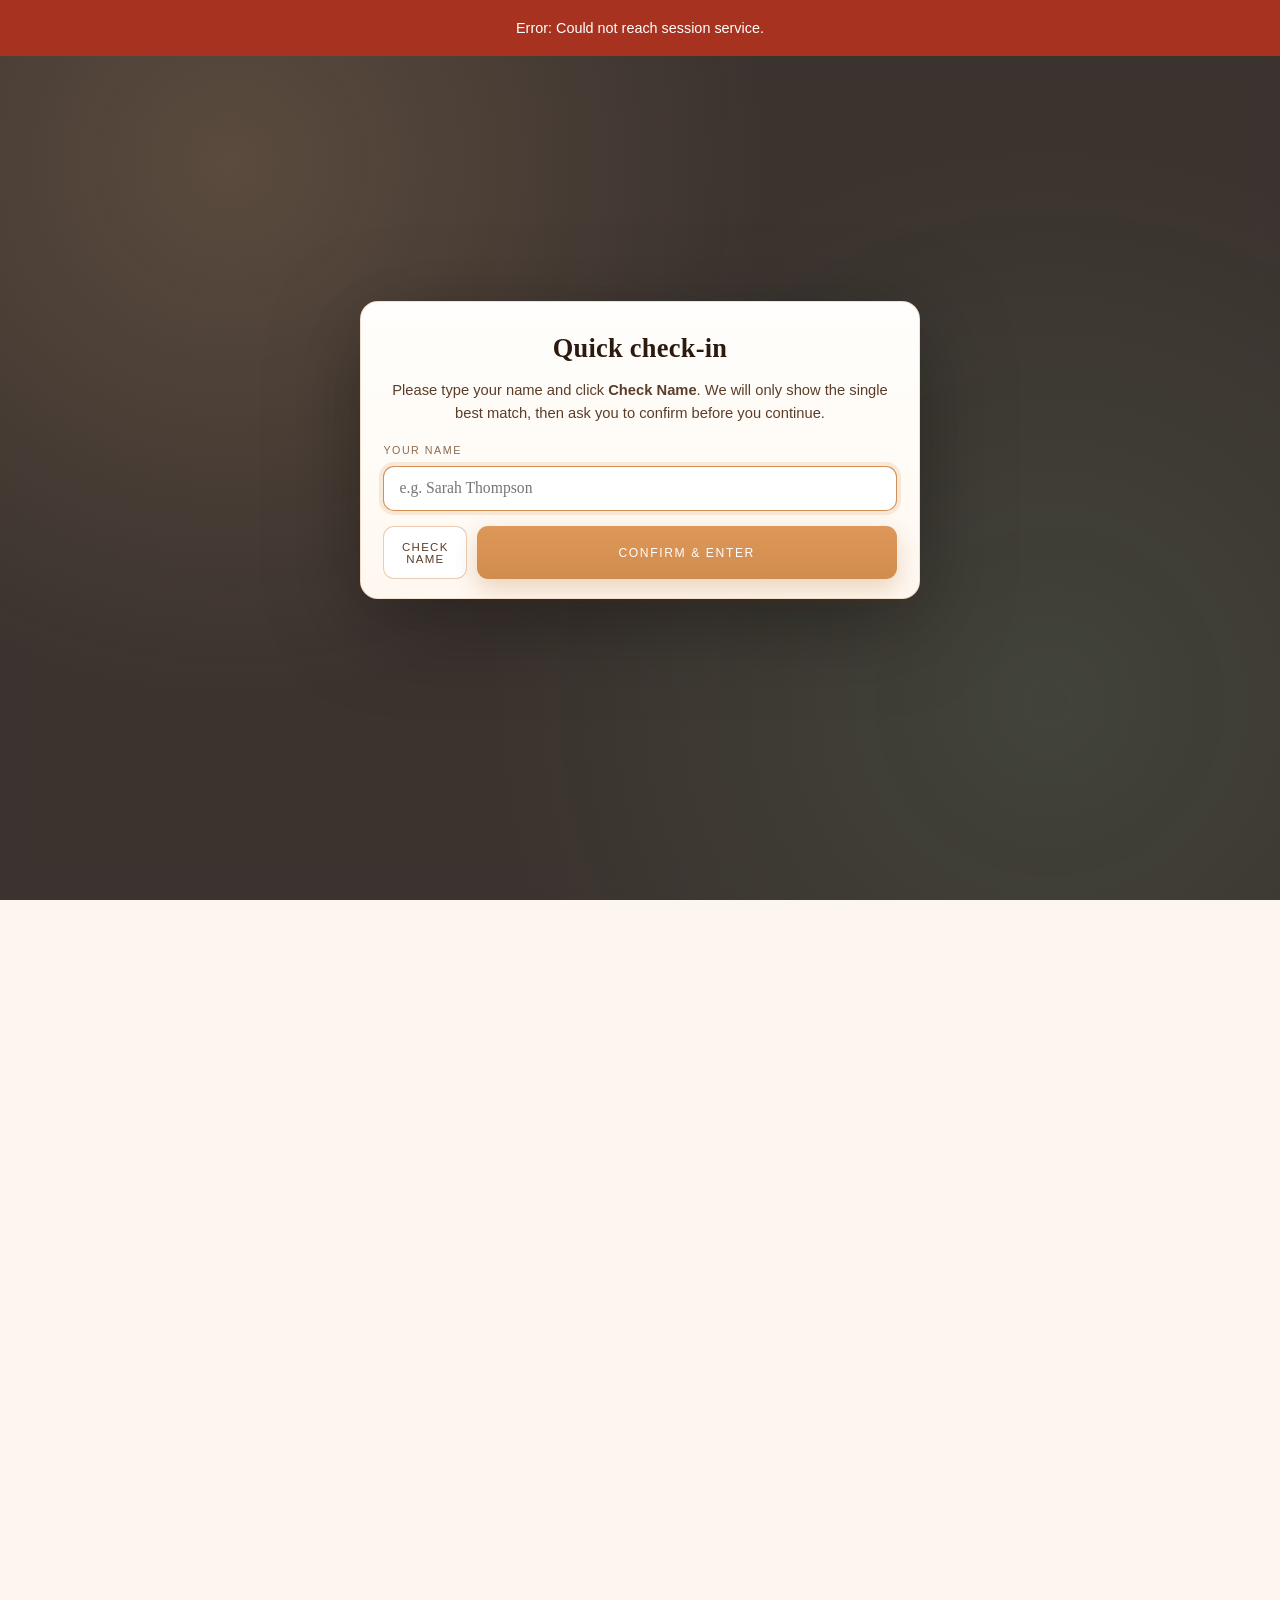
==== commit c3cf5fce: "Sync UX improvements from RSVP page to main site - RSVP buttons: bold white border when selected, gr" ====
--- a/evening.html
+++ b/evening.html
@@ -144,7 +144,7 @@
   </div>
 </section>
 
-<footer>Made with love for Emma & Alex · 6th November 2027 · Gaynes Park, Epping</footer>
+<footer>Made with love for <span>Emma &amp; Alex</span></footer>
 
 <script>
   var pendingGuestMatch = null;
--- a/css/shared.css
+++ b/css/shared.css
@@ -58,8 +58,8 @@
 .faq-q { width: 100%; background: none; border: none; text-align: left; padding: 1.1rem 0; font-size: 1rem; font-family: Georgia, serif; color: var(--text-dark); cursor: pointer; display: flex; justify-content: space-between; align-items: center; gap: 1rem; }
 .faq-q:hover { color: var(--orange); }
 .faq-chevron { width: 20px; height: 20px; flex-shrink: 0; transition: transform 0.3s; color: var(--orange); }
-.faq-a { max-height: 0; overflow: hidden; transition: max-height 0.35s ease; font-size: 0.95rem; color: var(--text-mid); line-height: 1.75; }
-.faq-a.open { max-height: 300px; padding-bottom: 1rem; }
+.faq-a { max-height: 0; overflow: hidden; transition: max-height 0.35s ease, padding 0.35s ease; font-size: 0.95rem; color: var(--text-mid); line-height: 1.75; }
+.faq-a.open { padding-bottom: 1rem; }
 .faq-chevron.open { transform: rotate(180deg); }
 
 /* RSVP */
@@ -73,15 +73,16 @@
 .rsvp-input::placeholder, .rsvp-textarea::placeholder { color: rgba(255,235,200,0.35); }
 .rsvp-input:focus, .rsvp-select:focus, .rsvp-textarea:focus { border-color: rgba(232,160,96,0.6); }
 .rsvp-radio-group { display: flex; gap: 0.75rem; flex-wrap: wrap; }
-.rsvp-radio-label { display: flex; align-items: center; gap: 0.5rem; padding: 0.55rem 1rem; background: rgba(255,255,255,0.06); border: 1px solid rgba(255,255,255,0.12); border-radius: 8px; cursor: pointer; font-family: Arial, sans-serif; font-size: 0.85rem; color: rgba(255,243,230,0.75); transition: all 0.2s; }
-.rsvp-radio-label.selected { background: rgba(232,160,96,0.25); border-color: rgba(232,160,96,0.5); color: var(--orange-glow); }
+.rsvp-radio-label { display: flex; align-items: center; gap: 0.5rem; padding: 0.55rem 1rem; background: rgba(255,255,255,0.06); border: 2px solid rgba(255,255,255,0.15); border-radius: 8px; cursor: pointer; font-family: Arial, sans-serif; font-size: 0.85rem; color: rgba(255,243,230,0.75); transition: all 0.2s; }
+.rsvp-radio-label.selected { background: rgba(255,255,255,0.15); border-color: #fff; color: #fff; }
+.rsvp-person:has(.rsvp-radio-label.selected) .rsvp-radio-label:not(.selected) { opacity: 0.35; border-color: rgba(255,255,255,0.06); }
 .rsvp-radio-label input { display: none; }
 .rsvp-submit { width: 100%; padding: 0.9rem; background: var(--orange); border: none; border-radius: 10px; color: white; font-family: Arial, sans-serif; font-size: 0.85rem; letter-spacing: 0.15em; text-transform: uppercase; cursor: pointer; margin-top: 0.5rem; transition: background 0.2s; }
 .rsvp-submit:hover { background: var(--orange-dark); }
 .rsvp-success { display: none; text-align: center; padding: 2rem; font-size: 1.1rem; color: var(--orange-glow); font-style: italic; }
 .rsvp-party-list { display: grid; gap: 0.8rem; }
-.rsvp-person { border: 1px solid rgba(255,255,255,0.16); border-radius: 10px; padding: 0.8rem; background: rgba(255,255,255,0.04); }
-.rsvp-person-name { font-size: 0.95rem; margin-bottom: 0.45rem; color: #fff6eb; }
+.rsvp-person { border: 1px solid rgba(255,255,255,0.16); border-radius: 10px; padding: 0.8rem; background: rgba(255,255,255,0.04); text-align: left; }
+.rsvp-person-name { font-size: 0.95rem; margin-bottom: 0.45rem; color: #fff6eb; text-align: left; }
 .rsvp-inline-error { display: none; margin-top: 0.4rem; color: #ffc4b8; font-family: Arial, sans-serif; font-size: 0.78rem; }
 .rsvp-inline-error.open { display: block; }
 .rsvp-locked { display: none; margin-top: 1rem; border: 1px solid rgba(232,160,96,0.45); border-radius: 12px; background: rgba(232,160,96,0.15); padding: 1rem; }
@@ -119,7 +120,7 @@
 .gallery-note { text-align: center; margin-top: 1.25rem; font-family: Arial, sans-serif; font-size: 0.8rem; color: var(--text-light); font-style: italic; }
 
 /* FOOTER */
-footer { background: #3a1a0a; color: rgba(255,243,230,0.5); text-align: center; padding: 2.5rem 1.5rem; font-family: Arial, sans-serif; font-size: 0.8rem; letter-spacing: 0.05em; }
+footer { background: #3a1a0a; color: rgba(255,243,230,0.5); text-align: center; padding: 1rem 1.5rem; font-family: Arial, sans-serif; font-size: 0.8rem; letter-spacing: 0.05em; display: flex; align-items: center; justify-content: center; gap: 0.5rem; flex-wrap: wrap; }
 footer span { color: var(--orange-glow); }
 
 /* RESPONSIVE */
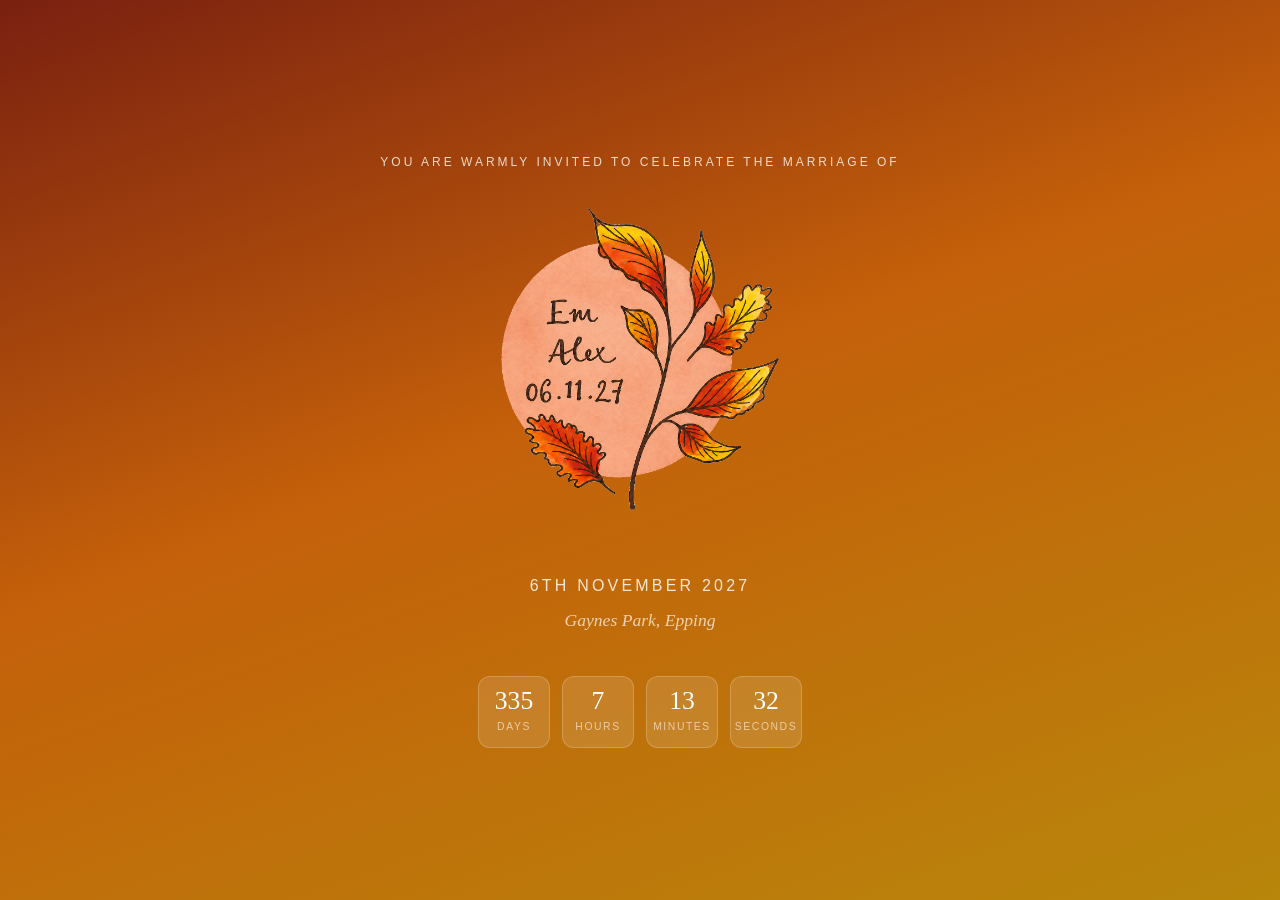
==== commit 6eba5aae: "Equal countdown squares with smaller numbers to fit on one row" ====
--- a/evening.html
+++ b/evening.html
@@ -31,11 +31,11 @@
   .rsvp-submit { border-radius: 8px; padding: 0.8rem; }
   .rsvp-success { margin-top: 1rem; color: #ffd8bd; }
   .rsvp-locked { max-width: 640px; }
-  .countdown { display: flex; gap: 1.2rem; justify-content: center; flex-wrap: wrap; margin-bottom: 1.5rem; }
-  .countdown-item { background: rgba(255,255,255,0.12); border: 1px solid rgba(255,255,255,0.2); border-radius: 12px; padding: 0.8rem 1.2rem; min-width: 72px; text-align: center; }
-  .countdown-num { display: block; font-size: 2rem; color: #fff; font-weight: 300; line-height: 1; }
+  .countdown { display: flex; gap: 0.75rem; justify-content: center; flex-wrap: nowrap; margin-bottom: 1.5rem; }
+  .countdown-item { background: rgba(255,255,255,0.12); border: 1px solid rgba(255,255,255,0.2); border-radius: 12px; width: 72px; aspect-ratio: 1; display: flex; flex-direction: column; align-items: center; justify-content: center; text-align: center; }
+  .countdown-num { display: block; font-size: 1.6rem; color: #fff; font-weight: 300; line-height: 1; }
   .countdown-label { font-family: Arial, sans-serif; font-size: 0.6rem; letter-spacing: 0.15em; text-transform: uppercase; color: rgba(255,243,230,0.65); margin-top: 0.3rem; display: block; }
-  @media (max-width: 700px) { .timeline-item { grid-template-columns: 72px 1fr; } }
+  @media (max-width: 700px) { .timeline-item { grid-template-columns: 72px 1fr; } .countdown-item { width: 60px; } .countdown-num { font-size: 1.3rem; } .countdown-label { font-size: 0.55rem; } }
 </style>
 </head>
 <body>
@@ -144,7 +144,7 @@
   </div>
 </section>
 
-<footer>Made with love for <span>Emma &amp; Alex</span></footer>
+<footer>Made with love for Emma & Alex · 6th November 2027 · Gaynes Park, Epping</footer>
 
 <script>
   var pendingGuestMatch = null;
--- a/css/shared.css
+++ b/css/shared.css
@@ -123,12 +123,94 @@
 footer { background: #3a1a0a; color: rgba(255,243,230,0.5); text-align: center; padding: 1rem 1.5rem; font-family: Arial, sans-serif; font-size: 0.8rem; letter-spacing: 0.05em; display: flex; align-items: center; justify-content: center; gap: 0.5rem; flex-wrap: wrap; }
 footer span { color: var(--orange-glow); }
 
+/* REGISTRY */
+#registry { background: var(--cream); }
+.registry-cards { display: grid; grid-template-columns: repeat(auto-fit, minmax(220px, 1fr)); gap: 1.25rem; margin-top: 2.5rem; }
+.registry-card { background: white; border: 1px solid rgba(196,96,10,0.12); border-radius: 14px; padding: 1.5rem; text-align: center; text-decoration: none; display: block; transition: border-color 0.2s, box-shadow 0.2s; }
+.registry-card:hover { border-color: rgba(196,96,10,0.3); box-shadow: 0 4px 16px rgba(92,61,40,0.1); }
+.registry-icon { font-size: 2rem; margin-bottom: 0.75rem; }
+.registry-name { font-size: 1.05rem; color: var(--text-dark); margin-bottom: 0.4rem; }
+.registry-desc { font-size: 0.85rem; color: var(--text-light); margin-bottom: 1rem; }
+.registry-link { display: inline-block; padding: 0.5rem 1.25rem; background: var(--orange); color: white; border-radius: 8px; font-family: Arial, sans-serif; font-size: 0.75rem; letter-spacing: 0.1em; text-transform: uppercase; text-decoration: none; }
+.registry-link:hover { background: var(--orange-dark); }
+.registry-note { text-align: center; font-size: 0.9rem; color: var(--text-light); font-style: italic; margin-top: 1.5rem; }
+
+/* REGISTRY ITEMS */
+.reg-filter-tabs { display: flex; gap: 0.5rem; flex-wrap: wrap; margin-top: 2.5rem; margin-bottom: 1rem; }
+.reg-filter-tab { padding: 0.45rem 1rem; border: 1px solid rgba(196,96,10,0.2); border-radius: 20px; background: transparent; font-family: Arial, sans-serif; font-size: 0.75rem; letter-spacing: 0.08em; text-transform: uppercase; color: var(--text-mid); cursor: pointer; transition: all 0.2s; }
+.reg-filter-tab:hover { border-color: var(--orange); color: var(--orange); }
+.reg-filter-tab.active { background: var(--orange); color: #fff; border-color: var(--orange); }
+.reg-items-grid { display: grid; grid-template-columns: repeat(2, 1fr); gap: 1.25rem; margin-top: 1.5rem; }
+.reg-item-card { background: white; border: 1px solid rgba(196,96,10,0.12); border-radius: 14px; overflow: hidden; display: flex; flex-direction: column; transition: border-color 0.2s, box-shadow 0.2s; }
+.reg-item-card:hover { border-color: rgba(196,96,10,0.25); box-shadow: 0 4px 16px rgba(92,61,40,0.08); }
+.reg-item-card.reserved { opacity: 0.6; background: rgba(255,255,255,0.5); }
+.reg-item-image { width: 100%; aspect-ratio: 1/1; object-fit: cover; display: block; }
+.reg-item-placeholder { width: 100%; aspect-ratio: 1/1; display: flex; align-items: center; justify-content: center; background: linear-gradient(135deg, var(--orange-light), var(--rust-light)); }
+.reg-item-placeholder-icon { font-size: 2.5rem; opacity: 0.5; }
+.reg-item-body { padding: 1.25rem; display: flex; flex-direction: column; flex: 1; }
+.reg-item-name { font-size: 1.05rem; font-weight: 500; color: var(--text-dark); margin-bottom: 0.5rem; line-height: 1.3; }
+.reg-item-desc { font-size: 0.88rem; color: var(--text-mid); line-height: 1.6; margin-bottom: 0.75rem; flex: 1; }
+.reg-item-meta { font-size: 0.82rem; color: var(--text-light); margin-bottom: 0.35rem; font-style: italic; }
+.reg-item-footer { display: flex; align-items: center; justify-content: space-between; margin-top: 1rem; gap: 0.5rem; flex-wrap: wrap; }
+.reg-priority-badge { display: inline-block; padding: 0.2rem 0.6rem; border-radius: 12px; font-family: Arial, sans-serif; font-size: 0.65rem; letter-spacing: 0.08em; text-transform: uppercase; }
+.reg-priority-badge.high { background: rgba(196,96,10,0.12); color: var(--orange); }
+.reg-priority-badge.medium { background: rgba(184,134,11,0.12); color: var(--gold); }
+.reg-priority-badge.low { background: rgba(138,106,80,0.1); color: var(--text-light); }
+.reg-availability { font-family: Arial, sans-serif; font-size: 0.72rem; color: var(--text-light); letter-spacing: 0.04em; }
+.reg-reserve-btn { width: 100%; padding: 0.55rem 1rem; background: var(--orange); color: white; border: none; border-radius: 8px; font-family: Arial, sans-serif; font-size: 0.72rem; letter-spacing: 0.1em; text-transform: uppercase; cursor: pointer; transition: background 0.2s; margin-top: auto; }
+.reg-reserve-btn:hover { background: var(--orange-dark); }
+.reg-reserved-badge { padding: 0.45rem 1rem; background: rgba(138,106,80,0.12); color: var(--text-light); border-radius: 8px; font-family: Arial, sans-serif; font-size: 0.72rem; letter-spacing: 0.1em; text-transform: uppercase; display: inline-block; }
+
+/* REGISTRY MODAL */
+.reg-modal-overlay { position: fixed; inset: 0; background: rgba(16,8,4,0.7); backdrop-filter: blur(8px); z-index: 9998; display: none; align-items: center; justify-content: center; padding: 1rem; }
+.reg-modal-overlay.open { display: flex; }
+.reg-modal-card { width: min(520px, 100%); background: linear-gradient(180deg, #fffefc 0%, #fff8f0 100%); border: 1px solid rgba(196,96,10,0.18); border-radius: 18px; box-shadow: 0 22px 90px rgba(0,0,0,0.35); padding: 2rem; }
+.reg-modal-title { font-size: 1.2rem; color: var(--text-dark); margin-bottom: 0.5rem; }
+.reg-modal-item { font-size: 0.95rem; color: var(--orange); font-weight: 500; margin-bottom: 1rem; }
+.reg-modal-warning { font-size: 0.85rem; color: var(--rust); margin-bottom: 1.25rem; padding: 0.75rem; background: rgba(168,50,32,0.06); border-radius: 10px; border: 1px solid rgba(168,50,32,0.15); line-height: 1.5; }
+.reg-modal-row { margin-bottom: 1rem; }
+.reg-modal-label { display: block; font-family: Arial, sans-serif; font-size: 0.72rem; letter-spacing: 0.12em; text-transform: uppercase; color: var(--text-light); margin-bottom: 0.4rem; }
+.reg-modal-input { width: 100%; padding: 0.7rem 1rem; border: 1px solid rgba(196,96,10,0.2); border-radius: 9px; font-family: Georgia, serif; font-size: 0.95rem; color: var(--text-dark); background: #fff; outline: none; transition: border-color 0.2s; }
+.reg-modal-input:focus { border-color: rgba(196,96,10,0.6); box-shadow: 0 0 0 3px rgba(196,96,10,0.1); }
+.reg-modal-radio-group { display: flex; gap: 0.75rem; }
+.reg-modal-radio-label { display: flex; align-items: center; gap: 0.5rem; padding: 0.5rem 0.9rem; background: rgba(196,96,10,0.04); border: 2px solid rgba(196,96,10,0.15); border-radius: 8px; cursor: pointer; font-size: 0.88rem; color: var(--text-mid); transition: all 0.2s; }
+.reg-modal-radio-label.selected { border-color: var(--orange); background: rgba(196,96,10,0.1); color: var(--text-dark); }
+.reg-modal-radio-label input { display: none; }
+.reg-modal-actions { display: flex; gap: 0.75rem; margin-top: 1.5rem; }
+.reg-modal-confirm { flex: 1; padding: 0.8rem; background: var(--orange); color: white; border: none; border-radius: 10px; font-family: Arial, sans-serif; font-size: 0.78rem; letter-spacing: 0.12em; text-transform: uppercase; cursor: pointer; transition: background 0.2s; }
+.reg-modal-confirm:hover { background: var(--orange-dark); }
+.reg-modal-confirm:disabled { opacity: 0.6; cursor: not-allowed; }
+.reg-modal-cancel { flex: 1; padding: 0.8rem; background: transparent; color: var(--text-mid); border: 1px solid rgba(196,96,10,0.2); border-radius: 10px; font-family: Arial, sans-serif; font-size: 0.78rem; letter-spacing: 0.12em; text-transform: uppercase; cursor: pointer; transition: all 0.2s; }
+.reg-modal-cancel:hover { border-color: var(--orange); color: var(--orange); }
+
+/* HONEYMOON EXPERIENCES */
+#honeymoon { background: var(--warm-white); }
+.hmx-intro { font-size: 1.05rem; color: var(--text-mid); line-height: 1.85; max-width: 680px; margin-top: 0.5rem; }
+.hmx-experiences-grid { display: grid; grid-template-columns: repeat(auto-fit, minmax(260px, 1fr)); gap: 1rem; margin-top: 2.5rem; margin-bottom: 2.5rem; }
+.hmx-card { background: white; border: 1px solid rgba(196,96,10,0.1); border-radius: 12px; padding: 1.25rem; }
+.hmx-card-country { font-family: Arial, sans-serif; font-size: 0.68rem; letter-spacing: 0.1em; text-transform: uppercase; color: var(--orange); margin-bottom: 0.5rem; display: flex; align-items: center; gap: 0.4rem; }
+.hmx-card-desc { font-size: 0.92rem; color: var(--text-mid); line-height: 1.6; }
+.hmx-form { background: white; border: 1px solid rgba(196,96,10,0.12); border-radius: 14px; padding: 2rem; max-width: 600px; margin-top: 1.5rem; }
+.hmx-form-row { margin-bottom: 1.15rem; }
+.hmx-form-label { display: block; font-family: Arial, sans-serif; font-size: 0.72rem; letter-spacing: 0.12em; text-transform: uppercase; color: var(--text-light); margin-bottom: 0.4rem; }
+.hmx-form-input, .hmx-form-select, .hmx-form-textarea { width: 100%; padding: 0.7rem 1rem; border: 1px solid rgba(196,96,10,0.2); border-radius: 9px; font-family: Georgia, serif; font-size: 0.95rem; color: var(--text-dark); background: #fff; outline: none; transition: border-color 0.2s; }
+.hmx-form-input:focus, .hmx-form-select:focus, .hmx-form-textarea:focus { border-color: rgba(196,96,10,0.6); box-shadow: 0 0 0 3px rgba(196,96,10,0.1); }
+.hmx-form-textarea { min-height: 100px; resize: vertical; }
+.hmx-form-submit { padding: 0.8rem 2rem; background: var(--orange); color: white; border: none; border-radius: 10px; font-family: Arial, sans-serif; font-size: 0.8rem; letter-spacing: 0.12em; text-transform: uppercase; cursor: pointer; transition: background 0.2s; }
+.hmx-form-submit:hover { background: var(--orange-dark); }
+.hmx-form-submit:disabled { opacity: 0.6; cursor: not-allowed; }
+.hmx-success { display: none; text-align: center; padding: 2rem; background: rgba(196,96,10,0.04); border-radius: 14px; margin-top: 1.5rem; }
+.hmx-success.open { display: block; }
+.hmx-success p { font-size: 1rem; color: var(--text-mid); }
+.hmx-empty { text-align: center; padding: 2rem; color: var(--text-light); font-style: italic; }
+
 /* RESPONSIVE */
 @media (max-width: 700px) {
   .nav-links { display: none; }
   .rsvp-form { padding: 1.5rem; }
   .story-grid { grid-template-columns: 1fr; }
   .gallery-grid { grid-template-columns: repeat(2, 1fr); }
+  .reg-items-grid { grid-template-columns: 1fr; }
 }
 
 /* COUNTDOWN TRANSITION */
